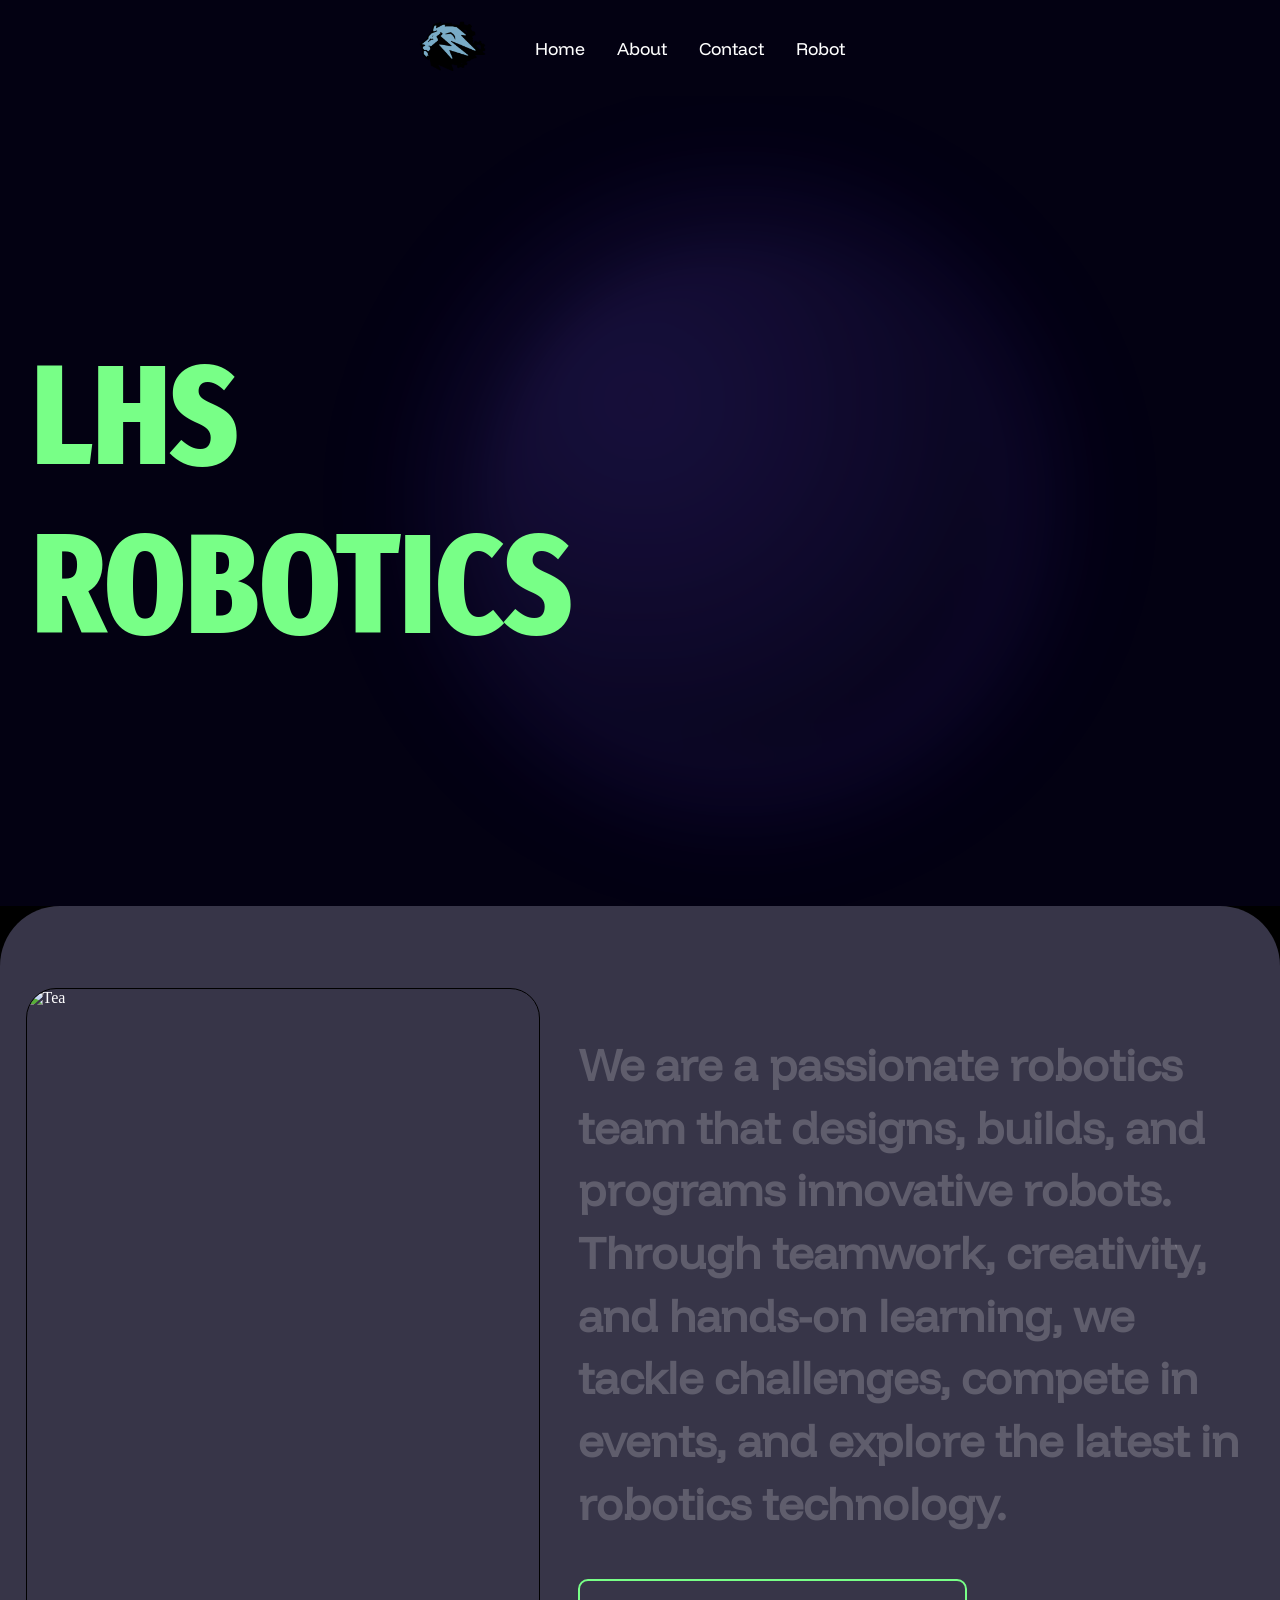
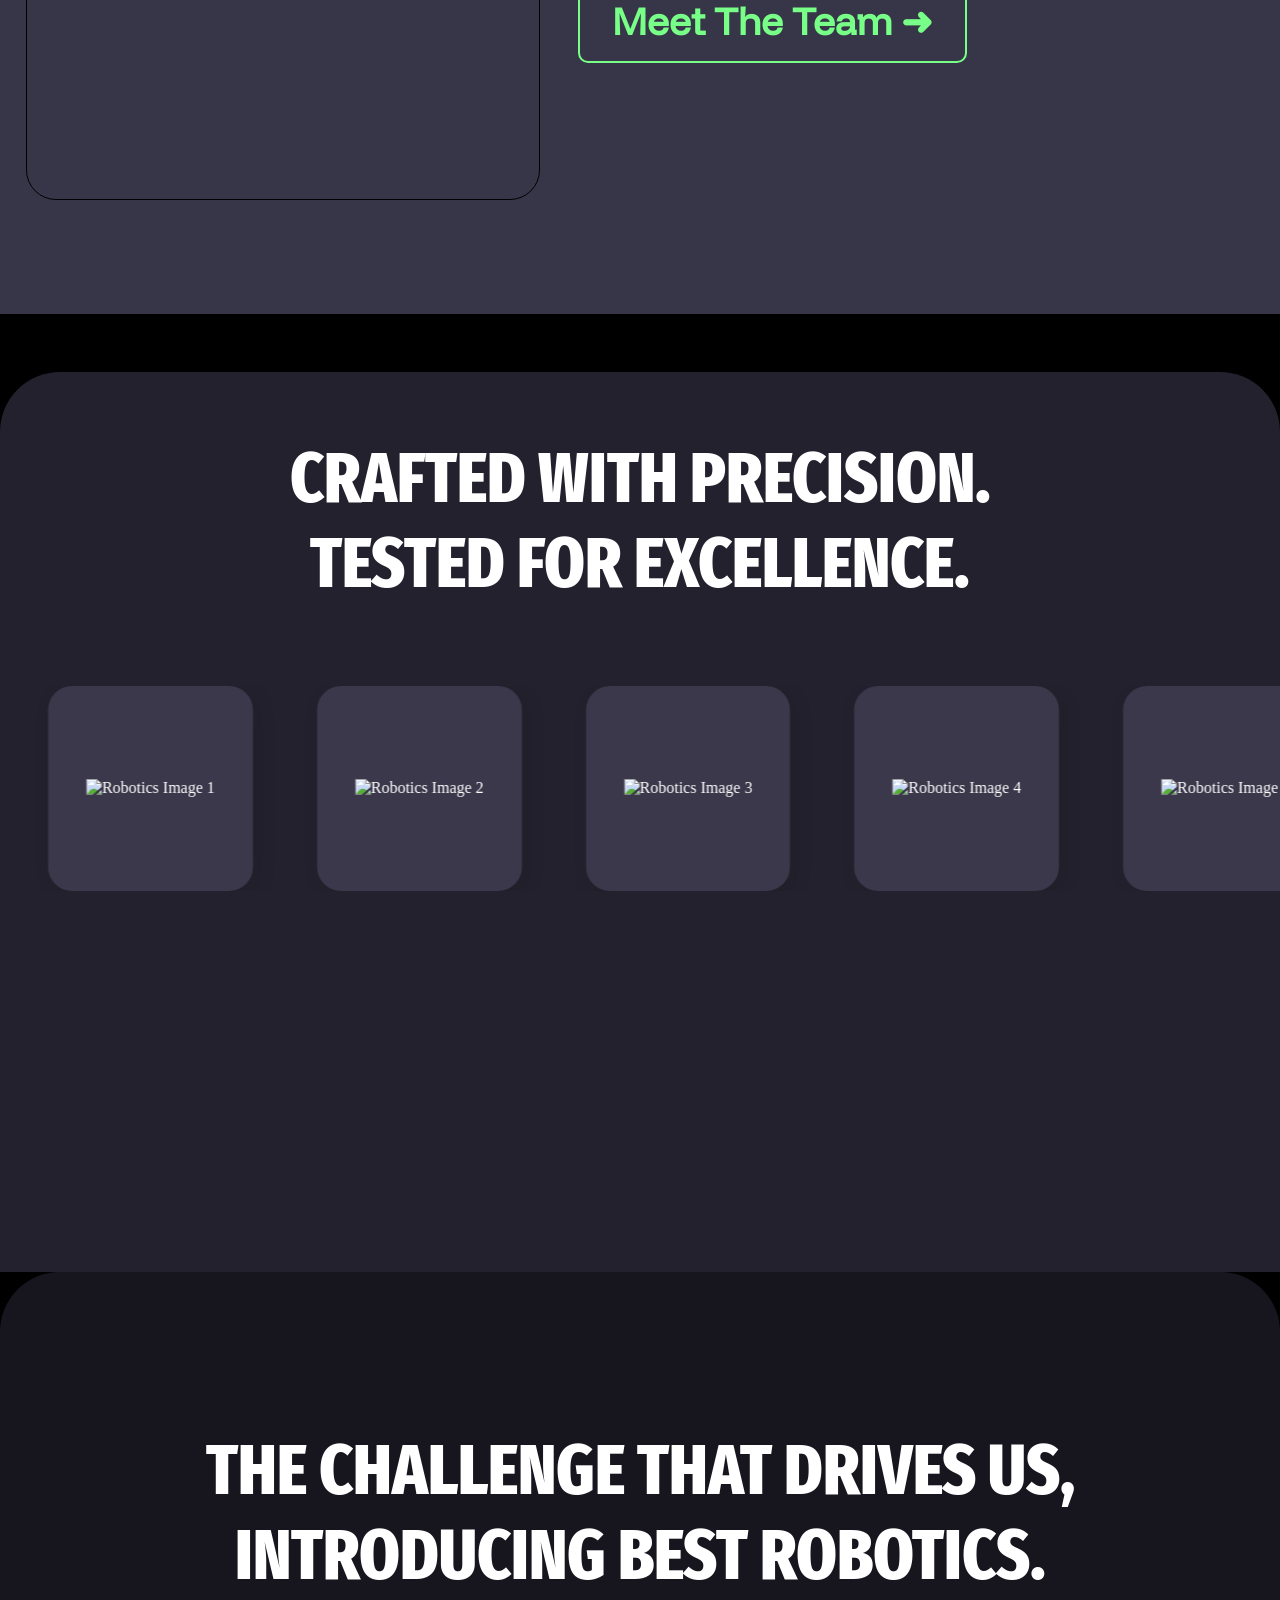
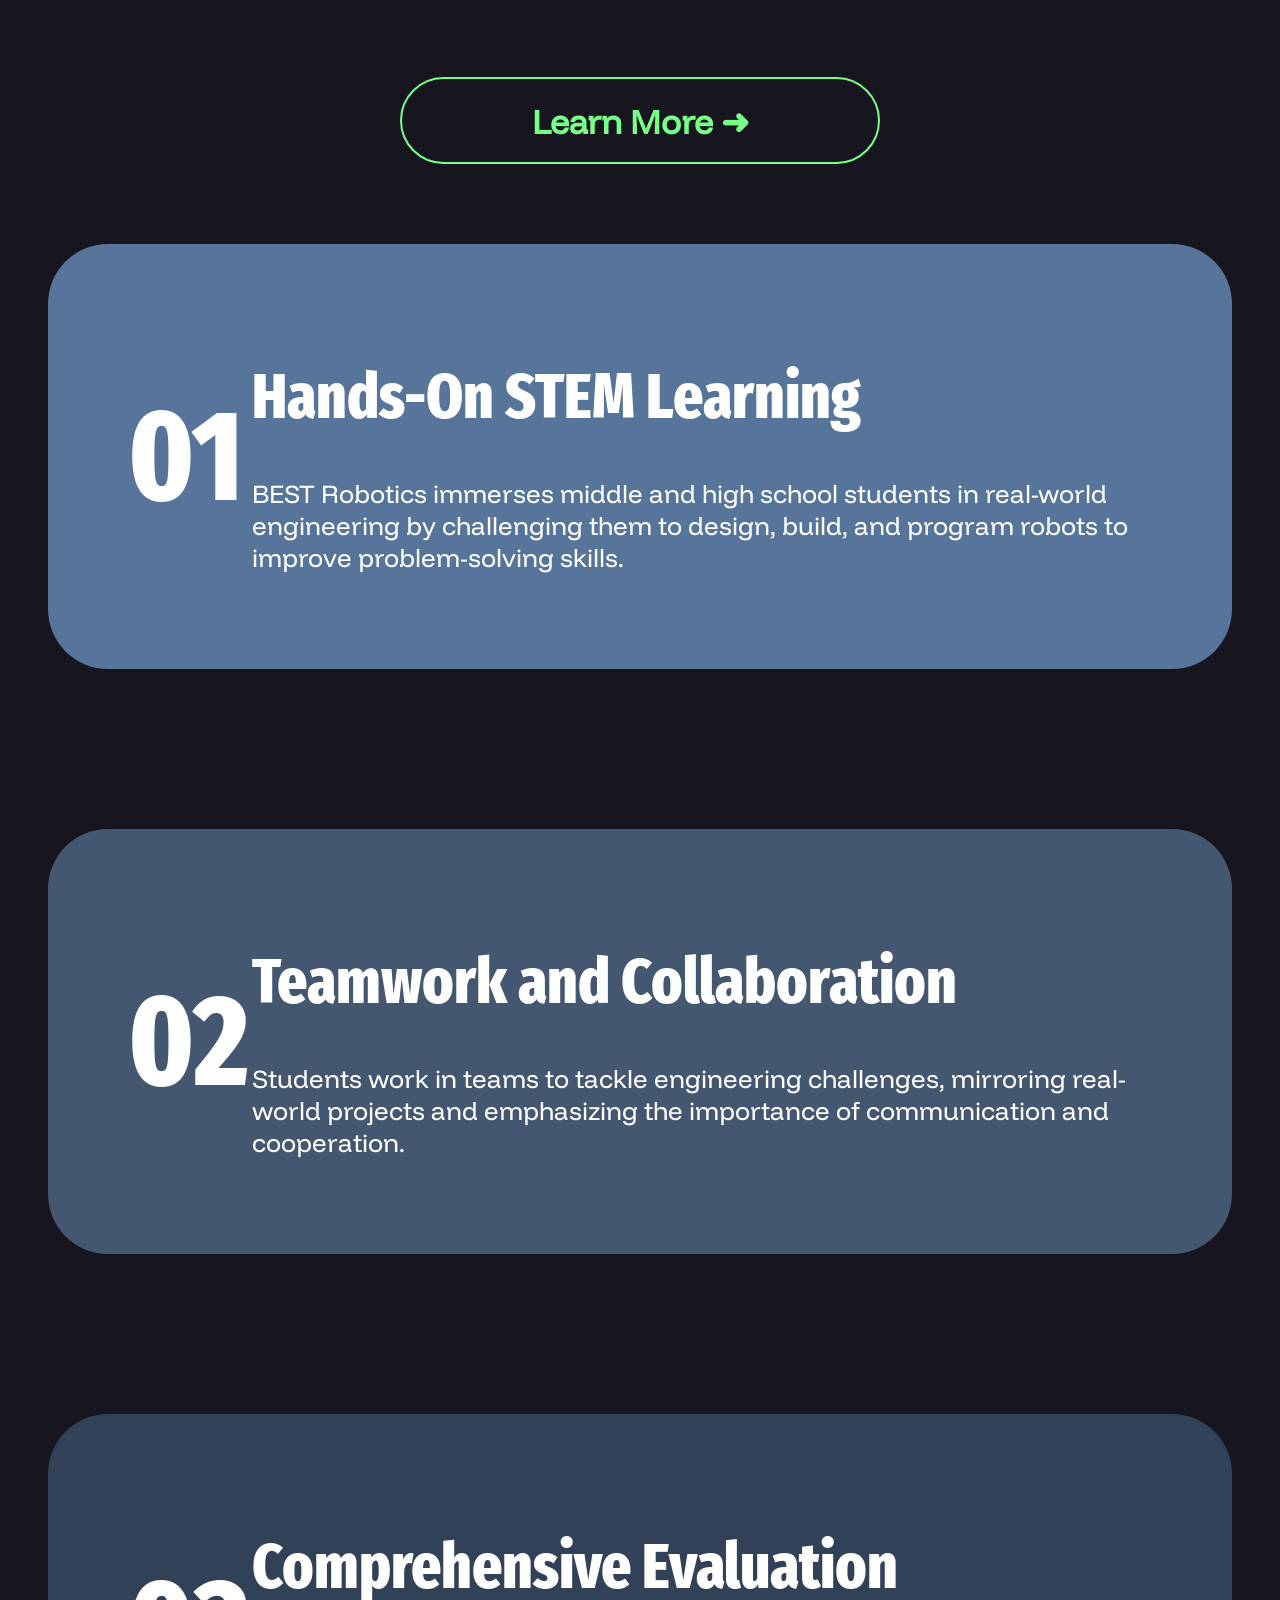
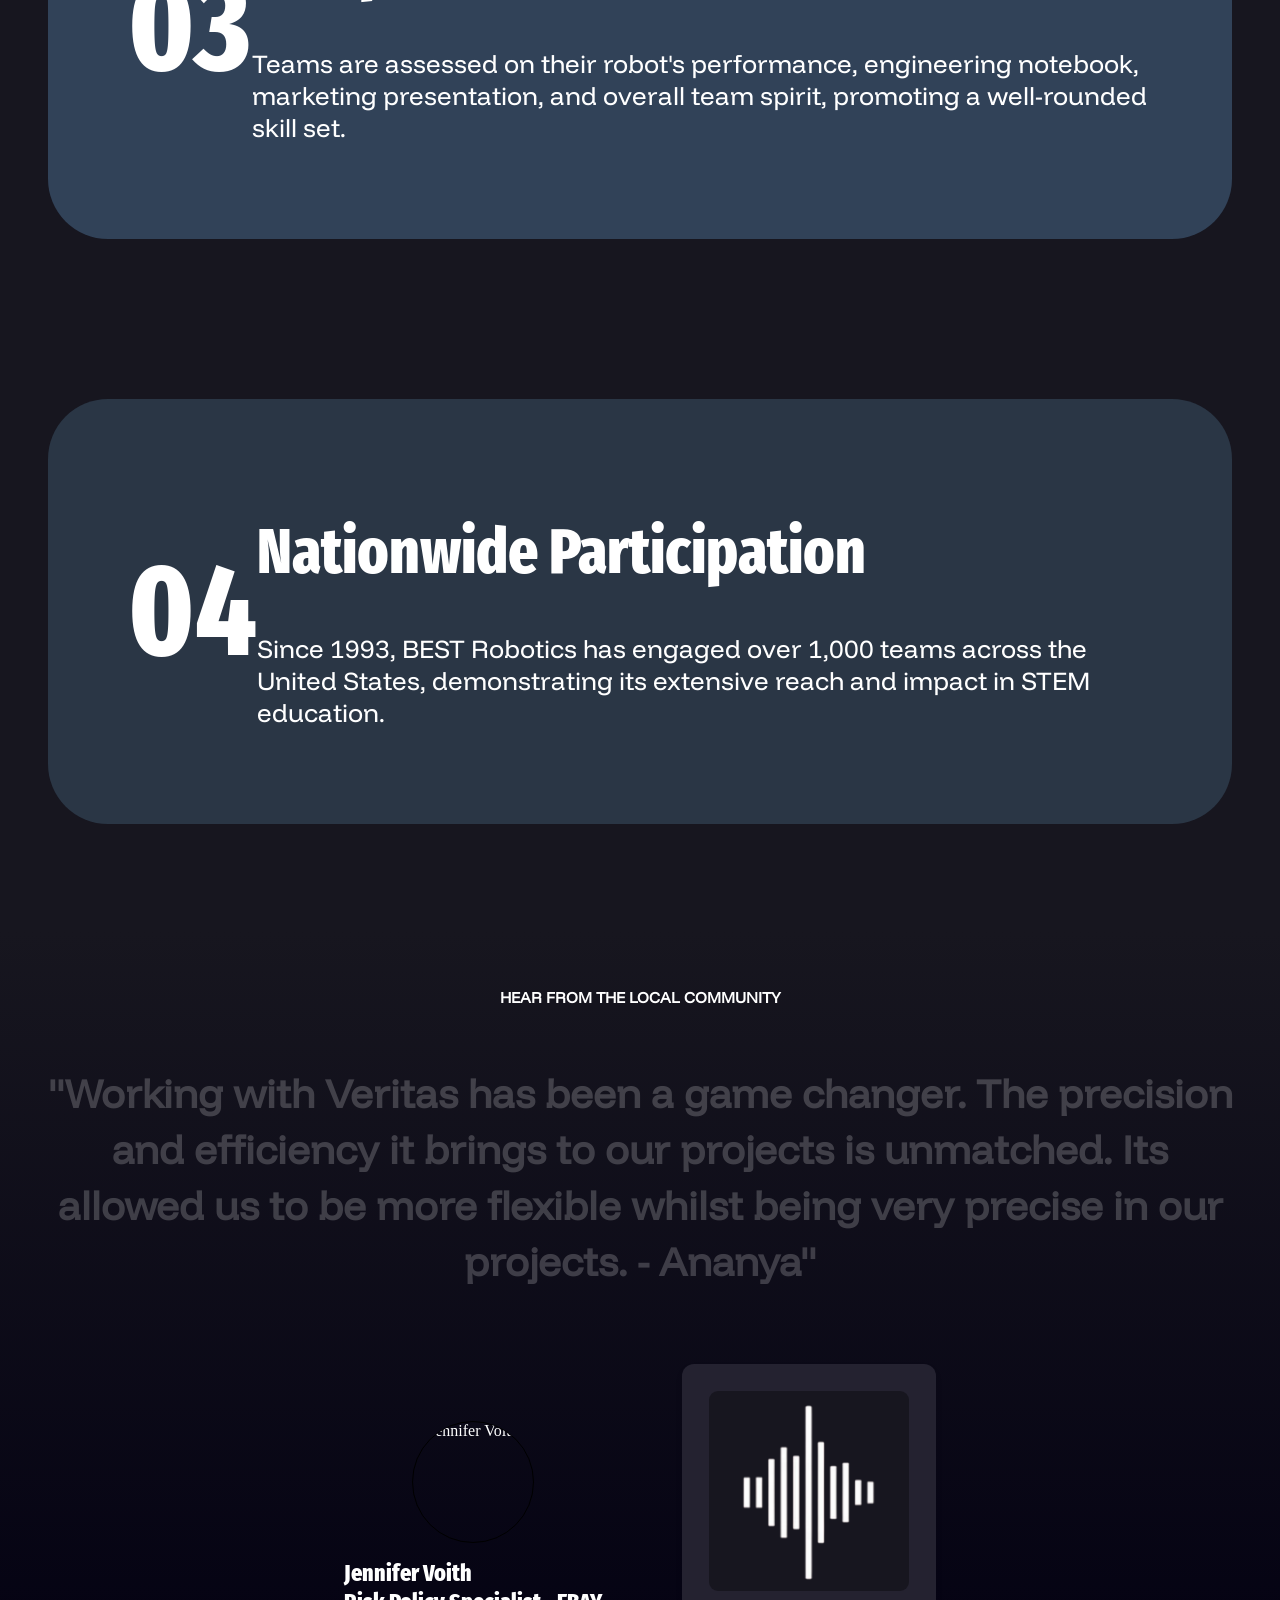
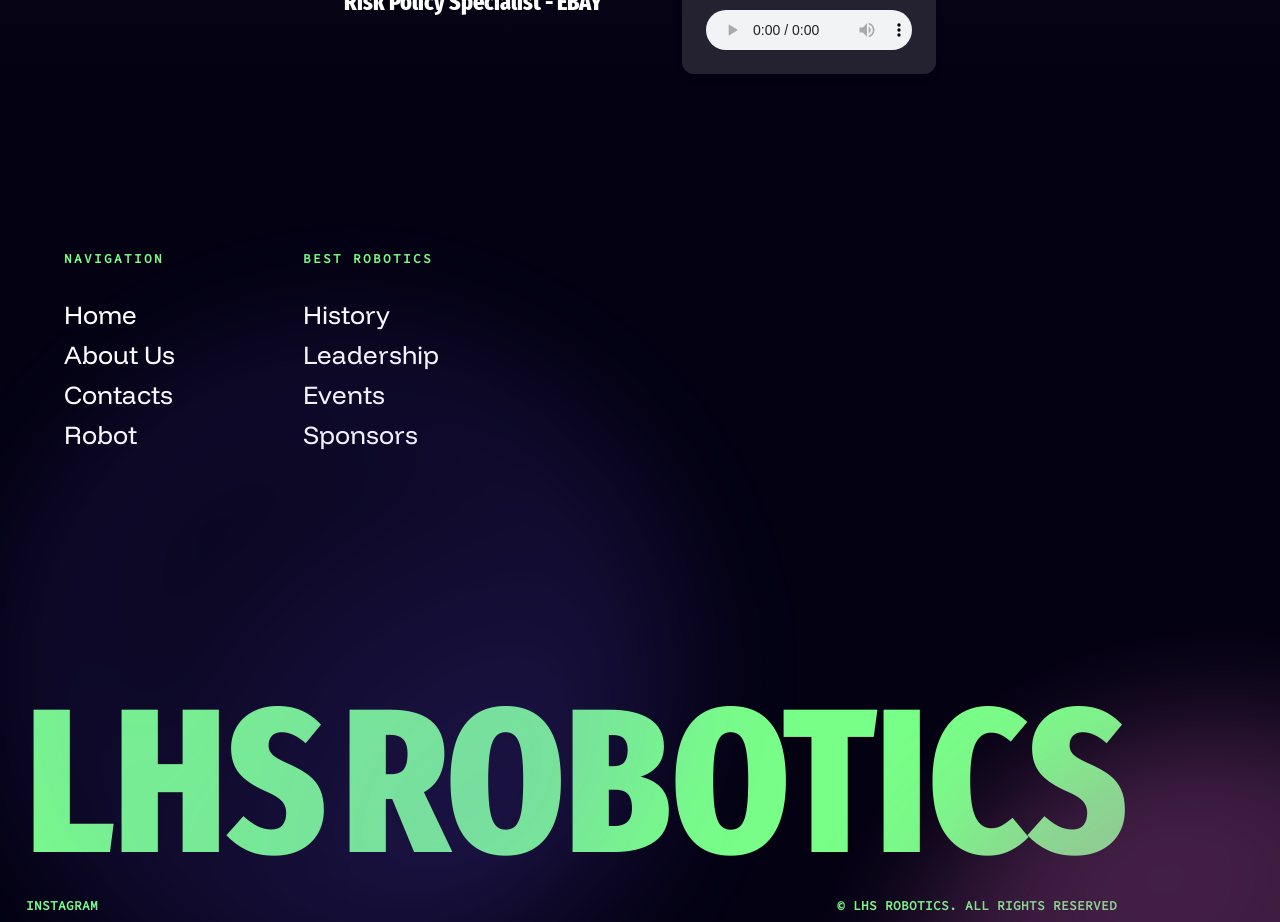
==== index.html @ 78402178 "Letting website be visible through URL." ====
<!DOCTYPE html>
<html lang="en">

<head>
  <meta charset="UTF-8" />
  <meta name="viewport" content="width=device-width, initial-scale=1.0" />
  <title>Home</title>
  <!-- font-family: "Spartan", sans-serif; -->
  <!-- <link href="https://fonts.googleapis.com/icon?family=Material+Icons"rel="stylesheet"> -->
  <link rel="stylesheet" href="pages/style.css" />
  <link rel="icon" type="image/png" href="assets/lionrobot.png" />
  <script type="module" src="js/include.js"></script>
  <script type="module" src="https://cdn.jsdelivr.net/npm/ldrs/dist/auto/grid.js"></script>
</head>

<body id="top">
  <audio id="click-sound" src="assets/click_effect.mp3" preload="auto"></audio>
  <div id="loading-overlay">
    <l-grid size="60" speed="1.5" color="white"></l-grid>
    <p>Loading...</p>
  </div>
  <div id="NavBarSection" data-include="pages/template.html#TemplateNavBar"></div>
  <main>
    <div>
      <section>
        <div class="hero_sec">
          <div class="hero-content">
            <h1>LHS <br> ROBOTICS</h1>
          </div>
          <script src="https://unpkg.com/@lottiefiles/dotlottie-wc@0.6.2/dist/dotlottie-wc.js" type="module"></script>
          <dotlottie-wc src="https://lottie.host/0b131131-d9f8-4988-b835-4fd0a2e14051/Q4cX1MRMUa.lottie"
            class="responsive-lottie" speed="1" autoplay loop>
          </dotlottie-wc>
        </div>
      </section>
      <section style="position: sticky; top: 0">
        <div class="Sec1">
          <div class="subsec1">
            <div class="subsec1_img">
              <!-- invisible hover zones INSIDE -->
              <div class="top-left"></div>
              <div class="top-right"></div>
              <div class="bottom-left"></div>
              <div class="bottom-right"></div>

              <img src="assets/team.png" alt="Tea" class="hero-tea-image">
            </div>

            <div class="subsec1_txt scroll-reveal">
              <p>
                <span>We are a passionate robotics team that designs, builds, and
                  programs innovative robots. Through teamwork, creativity,
                  and hands-on learning, we tackle challenges, compete in
                  events, and explore the latest in robotics technology.</span>
              </p>

              <button>
                <a href="pages/about.html" class="meetTeam" style="color: #78ff87; border: #78ff87">Meet The Team ➜</a>
              </button>
            </div>
          </div>
        </div>
      </section>
      <section style="position: sticky; top: 0">
        <div class="Sec2 autoshow2">
          <div class="subsec2">
            <div class="subsec2_title">
              <h1 class="subsec2_title_h1">
                Crafted with precision.<br />Tested for excellence.
              </h1>
            </div>
            <div class="carousel">
              <div class="group">
                <div class="card">
                  <img src="assets/img001.jpg" alt="Robotics Image 1">
                  <div class="card-text">Robotics Project 1</div>
                </div>
                <div class="card">
                  <img src="assets/img002.jpg" alt="Robotics Image 2">
                  <div class="card-text">Robotics Project 2</div>
                </div>
                <div class="card">
                  <img src="assets/img003.jpg" alt="Robotics Image 3">
                  <div class="card-text">Robotics Project 3</div>
                </div>
                <div class="card">
                  <img src="assets/img004.jpg" alt="Robotics Image 4">
                  <div class="card-text">Robotics Project 4</div>
                </div>
                <div class="card">
                  <img src="assets/img005.jpg" alt="Robotics Image 5">
                  <div class="card-text">Robotics Project 5</div>
                </div>
              </div>
              <div class="group" aria-hidden="true">
                <div class="card">
                  <img src="assets/img006.jpg" alt="Robotics Image 6">
                  <div class="card-text">Robotics Project 6</div>
                </div>
                <div class="card">
                  <img src="assets/img007.jpg" alt="Robotics Image 7">
                  <div class="card-text">Robotics Project 7</div>
                </div>
                <div class="card">
                  <img src="assets/img008.jpg" alt="Robotics Image 8">
                  <div class="card-text">Robotics Project 8</div>
                </div>
                <div class="card">
                  <img src="assets/img009.jpg" alt="Robotics Image 9">
                  <div class="card-text">Robotics Project 9</div>
                </div>
                <div class="card">
                  <img src="assets/img010.jpg" alt="Robotics Image 10">
                  <div class="card-text">Robotics Project 10</div>
                </div>
              </div>
            </div>
          </div>
        </div>
      </section>

      <div class="Sec3" style="position: sticky; top: 0">
        <div class="subsec3">
          <div class="subsec3_heading">
            <h1>
              The Challenge That Drives Us, <br />
              Introducing BEST Robotics.
            </h1>
            <button class="subsec3_btn" sryle="color: #78ff87"
              onclick='window.open("https://www.bestrobotics.org", "_blank")'>
              <p>Learn More ➜</p>
            </button>
          </div>
          <!-- <p style="padding-bottom: 1rem"></p> -->
          <div class="subsec3_card-holder">
            <div class="subsec3_card">
              <div class="subsec3_cardnum">
                <h1>01</h1>
              </div>
              <div class="subsec3_cardtxt">
                <div>
                  <h1>Hands-On STEM Learning</h1>
                </div>
                <p>
                  BEST Robotics immerses middle and high school students in
                  real-world engineering by challenging them to design, build,
                  and program robots to improve problem-solving skills.
                </p>
              </div>
            </div>
            <div class="subsec3_card">
              <div class="subsec3_cardnum">
                <h1>02</h1>
              </div>
              <div class="subsec3_cardtxt">
                <div>
                  <h1>Teamwork and Collaboration</h1>
                </div>
                <p>
                  Students work in teams to tackle engineering challenges,
                  mirroring real-world projects and emphasizing the importance
                  of communication and cooperation.
                </p>
              </div>
            </div>
            <div class="subsec3_card">
              <div class="subsec3_cardnum">
                <h1>03</h1>
              </div>
              <div class="subsec3_cardtxt">
                <div>
                  <h1>Comprehensive Evaluation</h1>
                </div>
                <p>
                  Teams are assessed on their robot's performance, engineering
                  notebook, marketing presentation, and overall team spirit,
                  promoting a well-rounded skill set.
                </p>
              </div>
            </div>
            <div class="subsec3_card">
              <div class="subsec3_cardnum">
                <h1>04</h1>
              </div>
              <div class="subsec3_cardtxt">
                <div>
                  <h1>Nationwide Participation</h1>
                </div>
                <p>
                  Since 1993, BEST Robotics has engaged over 1,000 teams
                  across the United States, demonstrating its extensive reach
                  and impact in STEM education.
                </p>
              </div>
            </div>
          </div>
        </div>
      </div>
      <!-- <section class="Sec4">h</section> -->
    </div>
    <div class="Sec4">
      <div class="testimonial">
        <div class="testimonial_txt">
          <p style="color: white">HEAR FROM THE LOCAL COMMUNITY</p>
          <div class="scroll-reveal2">
            <h1>
              <span>
                "Working with Veritas has been a game changer.
                The precision and efficiency it brings to our projects is unmatched.
                Its allowed us to be more flexible whilst being very precise in our projects. - Ananya"
              </span>
            </h1>
          </div>
        </div>
        <div class="test">
          <div class="testimonial_id">
            <img src="assets/jennifervoith.jpeg" alt="Jennifer Voith" class="testimonial-image" />
            <h1>Jennifer Voith<br />Risk Policy Specialist - EBAY</h1>
          </div>
          <div class="testimonial_audio_container">

            <img src="assets/Soundwave.png" alt="Click to play/pause audio" id="audioToggleImage"
              class="audio-image-toggle" />
            <audio controls class="testimonial-audio">
              <source src="assets/testimonial.mp3" type="audio/mpeg">
              Your browser does not support the audio element.
            </audio>
          </div>
        </div>
      </div>
    </div>
  </main>
  <div id="FooterSection" data-include="pages/template.html#TemplateFooter"></div>

  <script>
    const clickSound = document.getElementById("click-sound");

    document.querySelectorAll("a").forEach((link) => {
      link.addEventListener("click", function (event) {
        if (
          event.button === 0 &&
          !event.metaKey &&
          !event.ctrlKey &&
          !event.shiftKey &&
          !event.altKey
        ) {
          event.preventDefault();
          clickSound.currentTime = 0;
          clickSound.play().catch(() => { });

          setTimeout(() => {
            if (link.hash && link.pathname === window.location.pathname) {
              const target = document.getElementById(link.hash.slice(1));
              if (target) {
                target.scrollIntoView({ behavior: "smooth" });
                return;
              }
            }
            window.location.href = link.href;
          }, 120);
        }
      });
    });
    document.querySelectorAll("button").forEach((btn) => {
      btn.addEventListener("click", function (event) {
        clickSound.currentTime = 0;
        clickSound.play().catch(() => { });
      });
    });
    document.addEventListener('DOMContentLoaded', function () {
      const audio = document.getElementById('testimonial_audio')
      const toggleImage = document.getElementById('audioToggleImage')
      const playPauseOverlay = document.querySelector('.play-pause-over')
    })
  </script>
</body>

</html>
---- pages/style.css ----
body {
  color: black;
  margin: 0;
  padding: 0;
  display: flex;
  flex-direction: column;
  overflow-x: hidden;
  background-color: #000000;
}


@font-face {
  font-family: 'HeadingFont';
  src: url('../assets/FiraSansExtraCondensed-ExtraBold.ttf') format('truetype');

}

@font-face {
  font-family: 'ParagraphFont';
  src: url('../assets/FunnelRegular.ttf') format('truetype');


}
@font-face {
  font-family: 'SourceCode';
  src: url('../assets/SourceCodePro-Regular.ttf') format('truetype');

}


body:not(.loaded) main,
body:not(.loaded) #NavBarSection,
body:not(.loaded) #FooterSection {
  visibility: hidden;
}

body.loaded #loading-overlay {
  display: none;
}

#NavBarSection a[aria-current="page"] {
  font-weight: 700;
}

#loading-overlay {
  position: fixed;
  top: 0;
  left: 0;
  width: 100vw;
  height: 100vh;
  background-color: #15141b;
  display: flex;
  flex-direction: column;
  justify-content: center;
  align-items: center;
  z-index: 9999;
}

#loading-overlay p {
  color: white;
  font-family: "Raleway", sans-serif;
  font-size: .5rem;
  margin: 1rem 0 0 0;
}

html {
  scroll-behavior: smooth;
}

#NavBarSection nav ul li a[aria-current="page"]::after {
  content: "";
  position: absolute;
  bottom: -8px;
  left: 0;
  width: 100%;
  height: 2px;
  background-color: white;
  background-size: 300% 100%;
  border-radius: 2px;
  animation: gradientSlide 6s linear    infinite;
}

@keyframes gradientMove {
  0% {
    background-position: 0% 50%;
  }

  50% {
    background-position: 100% 50%;
  }

  100% {
    background-position: 0% 50%;
  }
}

@keyframes gradientSlide {
  0% {
    background-position: -300% 0;
  }

  100% {
    background-position: 300% 0;
  }
}


#NavBarSection .hamburger ul li a[aria-current="page"]::after {
  content: "";
  position: absolute;
  bottom: -4px;
  left: 0;
  width: 100%;
  height: 3px;
  background: linear-gradient(
    90deg,
    #ff6b6b,
    #4ecdc4,
    #45b7d1,
    #96ceb4,
    #ffd93d,
    #ff6b6b
  );
  background-size: 300% 100%;
  border-radius: 2px;
  animation: gradientSlide 3s ease-in-out infinite;
}

/* Imported the Playfair font and the raleway font*/


/* sets the font  below for every "h" font size  */
h1, h2, h3, h4, h5, h6 {
  font-family: 'HeadingFont', serif;

}

p, li, a{
  font-family: 'ParagraphFont', sans-serif;

}



/* ---------------header/navbar----------------- */
header::before {
  content: '';
  position: absolute;
  width: 400px;
  height: 400px;
  border-radius: 50%;
  top: -100px;
  right: -100px;
  z-index: 0;
  filter: blur(40px);
  opacity: 0.7;
  pointer-events: none;
  animation: float 8s ease-in-out infinite 1s;
}
header {
  display: flex;
  justify-content: center;
  align-items: center;
  position: relative;
  overflow: hidden;
  padding-top: 3rem;
  padding-bottom: 3rem;
  background-color: #030112;
  color: white;
  width: 100%;
  box-sizing: border-box;
  height: 70px;
  position: relative;
  gap: 2rem;

  /* z-index: 100;
  background: rgba(255, 255, 255, 0.15);
  backdrop-filter: blur(2px) saturate(180%);
  box-shadow: 0 8px 32px rgba(31, 38, 135, 0.2), inset 0 4px 20px rgba(255, 255, 255, 0.3); */

}

main {
  flex: 1;
  overflow: visible;
  
}

header .logo img {
  max-height: 50px;
  width: auto;
}


nav ul {
  list-style-type: none;
  margin: 0;
  padding: 0;
  display: flex;
}

nav ul li {
  padding: 0 1rem;
  transition: transform 0.3s ease-in-out;

}

nav ul li a {
  color: white;
  text-decoration: none;
  font-size: 1.1rem;
  position: relative;
  cursor: pointer;

}

nav ul li:hover {
  transform: scale(1.1);
  font-weight: 500;

}

nav a::before {
  content: "";
  width: 100%;
  height: 2px;
  position: absolute;
  left: 0;
  bottom: -8px;
  background: #fff;
  transition: 0.5s transform ease;
  transform: scale3d(0, 1, 1);
  transform-origin: 0 50%;
}

nav a:hover::before {
  transform: scale3d(1, 1, 1);
}

nav a::before {
  transform-origin: 50% 50%;
  background: white;
  border-radius: 500px;
}

nav ul li a:hover {
  /* Default text style */
  color: white;
  transition: all 0.3s ease-in-out;
  cursor: pointer;
}

@media (max-width:768px) {
  nav {
    display: none;
  }
  header {
    border-bottom: 2px solid white;
  }
}

/* -----------------------Hero Section--------------------  */
.hero_sec {
  background-color: #030112;
  color: rgb(0, 0, 0);
  display: flex;
  align-items: center;
  justify-content: center;
  position: relative;
  min-height: 90vh;
  padding: 2rem;
  overflow: hidden;
  min-height: 90vh;
  display: flex;
  justify-content: flex-start;
  align-items: center;
  position: relative;
  overflow: hidden;
  padding: 5rem 2rem;
  box-sizing: border-box;

}

.hero_sec_about {
  background-color: #030112;
  color: rgb(0, 0, 0);
  height: 100vh;
  display: flex;
  justify-content: center;
  align-items: center;
  position: relative;
  overflow: hidden;
  padding: 0 2rem 14rem 2rem;
  z-index: 1;
}

.hero_sec_about::before {
  content: '';
  position: absolute;
  width: 600px;
  height: 600px;
  background: radial-gradient(
    circle at 70% 30%,
    rgba(198, 92, 174, 0.25) 0%,
    rgba(198, 92, 174, 0.2) 30%,
    rgba(198, 92, 174, 0.15) 50%,
    rgba(198, 92, 174, 0.1) 70%,
    transparent 90%
  );
  border-radius: 50%;
  top: 50%;
  left: 50%;
  transform: translate(-30%, -50%);
  z-index: 0;
  filter: blur(50px);
  opacity: 0.8;
  pointer-events: none;
  animation: float 8s ease-in-out infinite;
  box-shadow: 
    0 0 100px 80px rgba(198, 92, 174, 0.1),
    0 0 150px 120px rgba(198, 92, 174, 0.05);
}

.hero_sec::before {
  content: '';
  position: absolute;
  width: 500px;
  height: 500px;
  background: radial-gradient(
    circle at 30% 30%,
    rgba(120, 88, 255, 0.25) 0%,
    rgba(120, 88, 255, 0.2) 30%,
    rgba(120, 88, 255, 0.15) 50%,
    rgba(120, 88, 255, 0.1) 70%,
    transparent 100%
  );
  border-radius: 50%;
  top: 50%;
  left: 50%;
  transform: translate(-30%, -50%);
  z-index: 1;
  filter: blur(20px);
  opacity: 0.7;
  animation: float 8s ease-in-out infinite;
  pointer-events: none;
  box-shadow: 
    0 0 80px 60px rgba(120, 88, 255, 0.1),
    0 0 140px 100px rgba(120, 88, 255, 0.05);
}

.hero_sec_about::before {
  content: '';
  position: absolute;
  width: 1000px;
  height: 1000px;
  background: radial-gradient(
    circle at 30% 30%,
    rgba(120, 88, 255, 0.25) 0%,
    rgba(120, 88, 255, 0.2) 30%,
    rgba(120, 88, 255, 0.15) 50%,
    rgba(120, 88, 255, 0.1) 70%,
    transparent 100%
  );
  border-radius: 50%;
  top: 50%;
  left: 20%;
  transform: translate(-30%, -50%);
  z-index: 1;
  filter: blur(20px);
  opacity: 0.7;
  animation: float 8s ease-in-out infinite;
  pointer-events: none;
  box-shadow: 
    0 0 80px 60px rgba(120, 88, 255, 0.1),
    0 0 140px 100px rgba(120, 88, 255, 0.05);
}

.hero_sec_contact::before {
  content: '';
  position: absolute;
  width: 700px;
  height: 700px;
  background: radial-gradient(
    circle at 30% 30%,
    rgba(120, 88, 255, 0.25) 0%,
    rgba(120, 88, 255, 0.2) 30%,
    rgba(120, 88, 255, 0.15) 50%,
    rgba(120, 88, 255, 0.1) 70%,
    transparent 100%
  );
  border-radius: 50%;
  top: 50%;
  left: 50%;
  transform: translate(-30%, -50%);
  z-index: 1;
  filter: blur(20px);
  opacity: 0.7;
  animation: float 8s ease-in-out infinite;
  pointer-events: none;
  box-shadow: 
    0 0 80px 60px rgba(120, 88, 255, 0.1),
    0 0 140px 100px rgba(120, 88, 255, 0.05);
}

@keyframes float {
  0%, 100% {
    transform: translate(-30%, -50%) scale(1) rotate(0deg);
  }
  25% {
    transform: translate(-30%, -50%) scale(1.05) rotate(2deg);
  }
  50% {
    transform: translate(-30%, -50%) scale(0.95) rotate(-2deg);
  }
  75% {
    transform: translate(-30%, -50%) scale(1.03) rotate(1deg);
  }
}

.hero-content {
  display: flex;
  align-items: center;
  gap: 3rem;
  position: relative;
  z-index: 2;
  text-align: left;
}

.hero-tea-image {
  width: 150px;
  height: auto;
  object-fit: contain;
  animation: float 4s ease-in-out infinite;
}

@keyframes float {
  0% { transform: translateY(0); }
  50% { transform: translateY(-10px); }
  100% { transform: translateY(0); }
}

.hero_sec h1 {
  font-size: clamp(1rem, 11vw, 70rem);
  margin: 0;
  padding: 0;
  z-index: 3; /* keep text above lottie and gradient */
  position: relative;
  text-align: left;
  color: #78ff87;
  width: auto;
  max-width: 100%;
  box-sizing: border-box;
}

.responsive-lottie {
  width: clamp(50rem, 40vw, 60rem);
  height: clamp(60rem, 46vw, 70rem);
  position: absolute; /* pulls it out of normal flow */
  top: 0; /* sit just below header */
  right: 2rem;
  z-index: 1; /* below header/nav but above background */
  pointer-events: none; /* ensures navbar stays clickable */
}

@media (max-width: 768px) {
  .hero_sec {
    flex-direction: column;
    text-align: center;
    padding: 1rem;
  }
  
  .hero-content {
    flex-direction: column;
    gap: 1.5rem;
  }
  
  .hero-tea-image {
    width: 100px;
    margin-bottom: 1rem;
  }

  .hero_sec h1 {
    font-size: clamp(2rem, 12vw, 6rem);
    text-shadow: -0.5px -0.5px 0 #645d7f,
                 0.5px -0.5px 0 #645d7f,
                 -0.5px 0.5px 0 #645d7f,
                 0.5px 0.5px 0 #645d7f;
    z-index: 2;
  }

  .responsive-lottie {
    position: static; /* stacks naturally under text on mobile */
    width: clamp(8rem, 60vw, 25rem);
    margin-top: 1rem;
  }
}

/* -------------------- Edits Applied To All Sectionns/Divs HOMEPAGE ONLY--------- */
.Sec1,
.Sec2,
.Sec3,
.Sec4 {
  color: white;
  border-top-left-radius: 60px;
  border-top-right-radius: 60px;
  
}

@media (max-width: 768px) {

  .Sec1,
  .Sec2,
  .Sec3 {
    border-top-left-radius: 20px;
    border-top-right-radius: 20px;
  }
}

/* ----------------------Section 1/ Sub-Section 1 -------------------- */

.Sec1 {
  background-color: #373548;
  height: clamp(45rem, 100vw, 61rem);
  display: flex;
  align-items: center;
  padding-bottom: 2rem;
}

.subsec1 {
  display: flex;
  flex-wrap: wrap;
  margin-top: 0vh;
  padding-left: 2vw;
  padding-right: 2vw;
  width: 100%;
  gap: 3vw;
}

.subsec1_img {
  position: relative;
  width: 40vw;
  height: 90vh;
  border: 1px solid black;
  border-radius: 30px;
  overflow: hidden;
  aspect-ratio: 16/9;
  perspective: 1000px;
  transition: transform 0.3s ease;
}
/* Image just fills the container */
.subsec1_img img {
  
  width: 100%;
  height: 100%;
  object-fit: cover;
}

@media (max-width: 768px) {
  .subsec1_img {
    width: auto;
    height: auto;
    aspect-ratio: auto;
  }
}
/* Hover zones */
.subsec1_img div {
  position: absolute;
  width: 50%;
  height: 50%;
  z-index: 2;
}

.subsec1_img .top-left { top: 0; left: 0; }
.subsec1_img .top-right { top: 0; right: 0; }
.subsec1_img .bottom-left { bottom: 0; left: 0; }
.subsec1_img .bottom-right { bottom: 0; right: 0; }

/* Hover effects removed as per user request */
/* @media (max-width: 768px) {
  .subsec1_img {
    width: auto;
    height: auto;
    aspect-ratio: auto;
  }
} */
.subsec1_txt {
  flex: 1 1 10%;
  text-align: left;
  font-size: clamp(0.8rem, 3.5vw, 3.5rem);
  font-weight: 600;
  line-height: 1.4;
  min-width: 250px;
  color: #78ff87;
}

.scroll-reveal span {
  color: hsl(0 0% 100%/0.2);
  background-clip: text;
  background-repeat: no-repeat;
  background-size: 0% 100%;
  background-image: linear-gradient(90deg, #fff, #fff);
  animation: scroll-reveal linear both;
  animation-timeline: view(y);
}

.scroll-reveal p span {
  animation-range-start: cover 25vh;
  animation-range-end: cover 70vh;
}

@keyframes scroll-reveal {
  to {
    background-size: 100% 100%;
  }
}

@media (max-width:768px) {
  .scroll-reveal p span {
    animation-range-start: cover 0vh;
    animation-range-end: cover 27vh;
  }
}

.meetTeam {
  font-family: 'ParagraphFont', monospace;
  font-weight: 900;
  text-decoration: none;
  color: white;
  padding: 0.5rem 1rem;
  font-size: clamp(0.8rem, 3vw, 10rem);
  display: inline-block;
  border: 2px solid #78ff87; /* Updated border color */

}

button {
  padding: 0.5rem 1rem;
  font-size: clamp(0.8rem, 2vw, 1.2rem);
  text-decoration: none;
  color: #2e2646;
  background: transparent;
  cursor: pointer;
  transition: ease-out 0.5s;
  border: 0.15rem solid #78ff87;
  border-radius: 10px;
  box-shadow: inset 0 0 0 0 #2e2646;
  height: auto;
  min-height: 3rem;
}

button:hover {
  color: white;
  transform: scale(1.05);
  box-shadow: inset 0 -100px 0 0 #211b32;
}

button:active {
  transform: scale(0.95);
}

@media (max-width: 768px) {
  .subsec1_txt {
    text-align: center;
    padding-top: 0.5;
  }
}

/* -----------------------Section 2 / Sub-Section 2 --------------------  */

.Sec2 {
  background-color: #22212d;
  height: 100vh; /* Ensures full viewport height */
  padding: 0; /* Removes extra padding */
  margin: 0; /* Ensures no overlap due to margins */
  box-sizing: border-box;
}


@media (max-width: 768px) {
  .Sec2 {
    height: 57vh;
  }
}

.subsec2_title_h1 {
  padding-top: 4rem;
  font-size: clamp(0.4rem, 5.5vw, 20rem);
  font-weight: 600;
  text-align: center;
  text-transform: uppercase;
  margin-bottom: 5rem;
  paint-order: stroke fill;
}

.subsec2_title_span {
  font-size: clamp(0.2rem, 5.5vw, 3.25rem);
}

.carousel .group {
  display: flex;
  justify-content: space-evenly;
  gap: 4rem;
  padding: 0 3rem 0 3rem;


}

.card {
  flex: 1 1 300px;
  max-width: 25vw;
  min-width: 150px;
  height: auto;


}

/* ----------------------- Team Collaboration Section --------------------- */
.team-collab-section {
  padding: 5rem 0;
  background: #17161f;
  color: #fff;
}

.team-collab-container {
  max-width: 1200px;
  margin: 0 auto;
  display: flex;
  align-items: center;
  gap: 4rem;
  padding: 0 2rem;
}

.team-video {
  flex: 1;
  border-radius: 12px;
  overflow: hidden;
  box-shadow: 0 10px 30px rgba(0, 0, 0, 0.3);
  transition: transform 0.3s ease;
}

.team-video video {
  width: 100%;
  height: 90vh;
  display: block;
  border-radius: 12px;
}

.team-description {
  flex: 1;
  padding: 1rem 0;
}

.team-description h2 {
  font-size: 2.5rem;
  color: white;
  margin-bottom: 1.5rem;
  font-weight: 600;
}

.team-description p {
  font-size: 1.1rem;
  line-height: 1.8;
  margin-bottom: 1.5rem;
  color: #e0e0e0;
}

@media (max-width: 1024px) {
  .team-collab-container {
    flex-direction: column;
    gap: 2rem;
  }
  
  .team-video, 
  .team-description {
    width: 100%;
    max-width: 600px;
    margin: 0 auto;
  }
  
  .team-description {
    text-align: center;
  }
}

@media (max-width: 768px) {
  .team-collab-section {
    padding: 3rem 1rem;
  }
  
  .team-description h2 {
    font-size: 2rem;
  }
  
  .team-description p {
    font-size: 1rem;
  }
}

@media (max-width: 768px) {
  .card {
    aspect-ratio: 10.5/16;
  }
}

/* @media (max-width: 768px) {
  .carousel .group {
    display: block;
  }
  .card {
    width: 90%;
    max-width: 400px;
    margin: 0 auto 1rem;
  }
} */


.carousel {
  margin: 0 auto;
  padding: 0;
  width: 100%;
  overflow: hidden;
  display: flex;
}

.carousel>* {
  flex: 0 0 100%;
}

.group {
  will-change: transform;
  animation: scrolling 30s linear infinite;
}


.card {
  position: relative;
  aspect-ratio: 1/1;
  color: white;
  border-radius: 24px;
  box-shadow: rgba(0, 0, 0, 0.1) 5px 5px 20px 0;
  padding: 20px;
  display: flex;
  justify-content: center;
  align-items: center;
  transition: transform 0.3s ease, box-shadow 0.3s ease;
  overflow: hidden;
  background-color: #3c384c;
}



.card-text {
  position: absolute;
  bottom: 0;
  left: 0;
  right: 0;
  background: #2b2837;
  padding: 0.6em;
  color: #fff;
  font-size: 1rem;
  text-align: center;
  opacity: 0;
  transform: translateY(100%);
  transition: opacity 0.3s ease, transform 0.3s ease;
}

.card:hover .card-text {
  opacity: 1;
  transform: translateY(0);
}



@keyframes scrolling {
  0% {
    transform: translateX(0);
  }

  100% {
    transform: translateX(-100%);
  }
}

/* .slide-in-right{-webkit-animation:slide-in-right .5s cubic-bezier(.25,.46,.45,.94) both;animation:slide-in-right .5s cubic-bezier(.25,.46,.45,.94) both;   animation-timeline: view(290% 0%);
} */
/* @-webkit-keyframes slide-in-right{0%{-webkit-transform:translateX(1000px);transform:translateX(1000px);opacity:0}100%{-webkit-transform:translateX(0);transform:translateX(0);opacity:1}}@keyframes slide-in-right{0%{-webkit-transform:translateX(1000px);transform:translateX(1000px);opacity:0}100%{-webkit-transform:translateX(0);transform:translateX(0);opacity:1}} */

@media (max-width: 768px) {
  .Sec2 {
    padding-top: 5%;
  }

  .subsec2 {
    padding: 0;
    margin: 0;
  }

  .subsec2_title_h1 {
    margin-bottom: 4rem;
    padding-top: 3rem;
  }
}

/* ---------------------Section 3 / Sub-Section 3 ------------------- */


.Sec3 {
  background-color: #111017;

}

.Sec3 {
  height: 300vh;
  display: flex;
  justify-content: center;
  background-color: #17161f;
  padding-top: clamp(5rem, 5vw, 10rem);
  padding-bottom: clamp(5rem, 5vw, 10rem);
}

.subsec3 {
  margin-top: 5rem;
  display: flex;
  flex-direction: column;
  align-items: center;
  justify-content: center;
  text-align: center;
}

.subsec3_heading {
  display: flex;
  flex-wrap: wrap;
  align-items: center;
  justify-content: center;
  text-transform: uppercase;
  width: 85%;
}


.subsec3_heading h1 {
  font-size: clamp(0.4rem, 5.5vw, 20rem);
  font-weight: 600;
  text-align: center;
  text-align: center;
  position: sticky;

}


.subsec3_btn {
  width: clamp(10rem,50vw,30rem);
  text-decoration: none;
  color: white;
  padding: 0;
  border-radius: 60px;
  font-size: clamp(1rem, 2vw + 0.5rem, 5rem);
  padding: clamp(1rem, 2vw, 1.3rem);
  margin-top: clamp(1rem, 5vw, 2rem);
}


.subsec3_btn p {
  font-family: 'ParagraphFont', monospace;
  font-weight: 900;
  text-decoration: none;
  color: #78ff87;
  margin: 0; /* Remove default paragraph margins */
  padding: 0; /* Remove default paragraph padding */
  display: inline; /* Make it behave like the anchor */
  font-size: inherit; /* Inherit the button's font size */
}



.subsec3_card-holder {
  height: 260vh; 
  display: flex; 
  flex-direction: column;
  justify-content: center;
  align-items: center;
  padding: 0;
  margin: 0;
  
}


.subsec3_card {
  width: 80%;
  height: 50vh;
  background-color: #17161f;
  color: white;
  position: sticky;
  margin: 5rem;
  top: 30vh;
  border-radius: 60px;
  display: flex;
  align-items: center;
  justify-content: space-between;
  padding: 0 5rem 0 5rem;
  min-height: 0;
}

.subsec3_cardnum {
  font-size: clamp(2rem, 5vw, 10rem);
}

.subsec3_cardtxt {
  width: min(100%, 900px);
  text-align: left;
}


.subsec3_cardtxt h1 {
  font-size: clamp(1.5rem, 5vw, 4rem);
}

.subsec3_cardtxt p {
  font-size: clamp(0.8rem, 2vw, 1.75rem);
}

.subsec3_card:first-child {
  background-color: #57759b;
  position: sticky;
}

.subsec3_card:nth-child(2) {
  background-color: #435771;
}

.subsec3_card:nth-child(3) {
  background-color: #314258;
}

.subsec3_card:last-child {
  background-color: #2a3645;
}

@media (max-width: 768px) {
  .Sec3 {
    height: 280vh;
  }

  .subsec3_card {
    border-radius: 20px;
  }

  .subsec3_card-holder h1 {
    padding-left: 0rem;
    text-align: center;
  }

  .subsec3_card {
    display: block;
    padding: 1rem 1rem;
  }

  .subsec3_heading {
    justify-content: center;
  }

  .subsec3_heading h1 {
    text-align: center;
    font-size: clamp(0.1rem, 3.5vw, 3.5rem);
  }

  .subsec3_cardtxt {
    text-align: center;
  }

}


/* ----------------------------------------Section 4----------------------------- */
.Sec4 {
  border-top-left-radius: 0px;
  border-top-right-radius: 0px;
  height: 85vh;
  display: flex;
  justify-content: center;
  align-items: center;
  background: linear-gradient(to bottom, #17161f, #030112); /* Smooth gradient transition */
  box-sizing: border-box;
  padding-top: clamp(5rem, 5vw, 10rem);
  padding-bottom: clamp(1rem, 5vw, 1rem);

}

@media (max-width: 768px) {
  .Sec4 {
    border-top-left-radius: 0px;
    border-top-right-radius: 0px;
    height: 100vh
  }
}

@media (max-width: 768px) {
  .testimonial {
    padding: 0.5rem;
  }
}

.testimonial {
  display: flex;
  flex-direction: column;
  justify-content: center;
  align-items: center;
  width: 100%;
  height: 100%;
  max-width: 1200px;
}

.testimonial_txt {
  flex: 1 1 60%;
  min-width: 250px;
  display: flex;
  flex-direction: column;
  justify-content: center;
  text-align: center;
  padding-top: (1rem, 5vw, 0rem)
}

.testimonial_txt p {
  font-size: clamp(0.8rem, 1.2vw, 1rem);
  font-weight: 1000;
  color: grey;
  margin: 0 0 1rem 0;
}

.test {display: flex; gap:5rem;}

.testimonial_txt h1 {
  font-family: 'ParagraphFont', monospace;
  font-size: clamp(1.2rem, 4vw, 2.5rem);
  font-weight: 600;
  padding: 1rem 0;
  line-height: 1.4;
}

.testimonial_id {
  min-width: 180px;
  display: flex;
  flex-direction: column;
  align-items: center;
  justify-content: center;
  gap: 1rem;

}

.testimonial_id img {
  width: clamp(60px, 10vw, 120px);
  height: clamp(60px, 10vw, 120px);
  border-radius: 50%;
  border: 1px solid black;
  object-fit: cover;
}

.testimonial_id h1 {
  font-size: clamp(0.8rem, 2vw, 1.5rem);
  line-height: 1.2;
  margin: 0;
}

.testimonial_audio_container {
  display: flex;
  flex-direction: column;
  align-items: center;
  gap: 1rem;
  max-width: 400px;
  margin: 2rem auto;
  padding: 1.5rem;
  background: #f8f9fa;
  border-radius: 12px;
  box-shadow: 0 4px 6px rgba(0, 0, 0, 0.1);
  position: relative;
}

.audio-image-toggle {
  width: 200px;
  height: 200px;
  object-fit: cover;
  border-radius: 12px;
  cursor: pointer;
  transition: all 0.3s ease;
  border: 3px solid transparent;
}

.audio-image-toggle:hover {
  transform: scale(1.1);
  border-color: #645d7f;
  box-shadow: 0 8px 20px rgba(0, 0, 0, 0.15);
}

.audio-toggle-image.playing {
  border-color: #28a745;
  box-shadow: 0 0 20px rgba(40, 167, 69, 0.3);
}

.audio-toggle-image.paused {
  border-color: #dc3545;
  box-shadow: 0 0 20px rgba(220, 53, 69, 0.3);
}

audio {
  width: 100%;
  max-width: 300px;
  height: 40px;
}

.play-pause-overlay {
  position: absolute;
  top: 50%;
  left: 50%;
  transform: translate(-50%, -50%);
  background: rgba(0, 0, 0, 0.7);
  color: white;
  border-radius: 50%;
  width: 60px;
  height: 60px;
  display: flex;
  align-items: center;
  justify-content: center;
  font-size: 24px;
  opacity: 0;
  transition: opacity 0.3s ease;
  pointer-events: none;
}

.audio-toggle-image:hover + .play-pause-overlay,
.audio-player-container:hover .play-pause-overlay {
  opacity: 1;
}

@media (max-width: 768px) {
  .audio-toggle-image {
    width: 150px;
    height: 150px;
  }
  
  .audio-player-container {
    max-width: 300px;
    padding: 1rem;
  }
  .testimonial_txt {
    flex-direction: column;
  }
}


.scroll-reveal2 span {
  color: hsl(0 0% 100%/0.2);
  background-clip: text;
  background-repeat: no-repeat;
  background-size: 0% 100%;
  background-image: linear-gradient(90deg, #fff, #fff);
  animation: scroll-reveal linear both;
  animation-timeline: view(y);
}

.scroll-reveal2 span {
  animation-range-start: cover 0h;
  animation-range-end: cover 45vh;

}

@keyframes scroll-reveal {
  to {
    background-size: 100% 100%;

  }
}



/* -------------------Hamurger Menu-------------------  */
.hamburger-icon {
  display: none;
  flex-direction: column;
  justify-content: space-around;
  width: 30px;
  height: 22px;
  cursor: pointer;
  z-index: 101;
}

.hamburger.active ~ .hamburger-icon {
  z-index: 1;
}

.hamburger-icon span {
  display: block;
  height: 3px;
  background: white;
  border-radius: 2px;
  transition: all 0.3s ease;
}

.hamburger {
  display: none;
  flex-direction: column;
  align-items: center;
  background-color: #3f3b51;
  width: 100%;
  position: absolute;
  top: 50px;
  left: 0;
  max-height: 0;
  overflow: hidden;
  transition: max-height 0.4s ease-in-out;
  z-index: 99;
}

.hamburger.active {
  display: flex;
  max-height: 300px;
  animation: moveDown 1s both;
}

@keyframes moveDown {
  from {
    transform: translateY(-100%);
    z-index: 0
  }

  to {
    transform: translateY(0%)
  }
}

.hamburger ul {
  padding: 1rem 0;
  margin: 0;
  list-style: none;
}

.hamburger ul li {
  margin: 0.5rem 0;
  transition: transform 0.3s ease-in-out;

}

.hamburger ul li a {
  text-decoration: none;
  color: white;
  font-size: 1.1rem;
  cursor: pointer;

}

.hamburger ul li:hover {
  color: black;
  font-weight: 600;
  transform: scale(1.2);
}

.hamburger ul li a:hover {
  color: rgb(229, 229, 229);
  font-weight: 600;
  cursor: pointer;

}



@media (max-width: 768px) {
  .hamburger-icon {
    display: flex;
  }

  .hamburger.active {
    display: flex;
    top: 70px;
  }
}

/* --------------------Footer------------------- */
footer::before,
footer::after {
  content: '';
  position: absolute;
  border-radius: 50%;
  z-index: 0;
  pointer-events: none;
  animation: float 8s ease-in-out infinite;
}

/* Bottom right bubble */
footer::before {
  width: 700px;
  height: 700px;
  background: radial-gradient(
    circle at 40% 20%,
    rgba(198, 92, 174, 0.4) 0%,
    rgba(198, 92, 174, 0.3) 30%,
    rgba(198, 92, 174, 0.2) 50%,
    rgba(198, 92, 174, 0.1) 70%,
    transparent 90%
  );
  bottom: -500px;
  right: -300px;
  filter: blur(60px);
  opacity: 0.9;
}

/* Top left bubble */
footer::after {
  width: 500px;
  height: 500px;
  background: radial-gradient(
    circle at 90% 90%,
    rgba(120, 88, 255, 0.3) 0%,
    rgba(120, 88, 255, 0.2) 40%,
    rgba(120, 88, 255, 0.1) 70%,
    transparent 90%
  );
  bottom: 0px;
  left: 100px;
  filter: blur(50px);
  opacity: 0.8;
  animation-delay: 2s; /* Stagger the animation */
  box-shadow: 0 0 100px 80px rgba(120, 88, 255, 0.2);
}


footer {
  padding-top: clamp(5rem, 5vw, 10rem);
  background-color: #030112;
  color: white;
  position: relative;
  overflow: hidden;
  box-sizing: border-box;
  z-index: 1;
}

hr {
  width: 80vw;
}

.footer_links {
  display: flex;
  justify-content: flex-start;
  align-items: flex-start;
  flex-wrap: wrap;
  gap: clamp(3rem, 10vw, 50rem);
  padding: clamp(1rem, 5vw, 6rem);
}

.footer_links h1 {
  font-size: clamp(0.6rem, 1vw, 1.15rem);
  text-transform: uppercase;
  font-family: 'SourceCode';
  letter-spacing: 2px;
  color: #78ff87;


}

.footer_links ul li a {
  font-size: clamp(1rem, 2vw, 1.9rem);
  cursor: pointer;
  color: #ffffff;

}

.footer_links ul {
  padding: 0;
  margin: 0;
  list-style: none;
  margin-top: 2rem;

}

.footer_links li {
  margin-bottom: 0.5rem;
}

.footer_bottom {
  margin-top: 10rem;
  display: flex;
  flex-direction: column;
  padding: 0;
  justify-content: flex-start;
  align-items: flex-start;
  padding-left: clamp(0rem, 2vw, 6rem);
  text-transform: uppercase;
}

.footer_heading {
  display: flex;
  gap: 1rem;

  box-sizing: border-box;
  margin: 0;
}


.footer_heading h1 {
  font-size: clamp(0.1rem, 16vw, 50rem);
  margin: 0 0 0.1rem 0;
  line-height: 1;
  white-space: nowrap;
  color: #78ff87;

}



.footer_btmrow {
  display: flex;
  font-size: 1rem;
  justify-content: space-between;
  width: 87%;
  color: #78ff87;

}

.footer_btmrow ul {
  display: flex;
  gap: 1rem;
  padding: 0;
  margin: 0;
  list-style: none;
}

.footer_btmrow ul li a,
.footer_btmrow h1 {
  font-size: clamp(0.4rem, 1vw, 1rem);
  cursor: pointer;
  font-family: 'SourceCode', monospace;
  color: #78ff87;

}

.footer_heading span {
  opacity: 1;
}

@media (max-width:768px) {
  .footer_heading {
    flex-direction: column
  }

  .footer_heading h1:nth-child(1) {
    opacity: 0;
  }

  .footer_heading h1 {
    font-size: clamp(3rem, 1vw, 15rem);
  }

  footer {
    padding: 1rem
  }

  .footer_bottom {
    margin-top: 0rem;
  }

  .footer_btmrow {
    flex-direction: column;
  }

  .footer_social a::before {
    width: 50px;
    height: 1px;
    top: 14px;
    left: 0px;
  }
}


/* --------------------- Footer Links Animation ------------------- */


.footer_sitemap a,
.footer_bestlink a,
.footer_social a {
  position: relative;
  color: white;
  text-decoration: none;
  transition: color 0.3s ease;
}

.footer_sitemap a::before,
.footer_bestlink a::before,
.footer_social a::before {
  content: "";
  position: absolute;
  width: 100%;
  height: 1px;
  bottom: -3px;
  left: 0;
  background: #fff;
  transform: scaleX(0);
  transform-origin: center;
  transition: transform 0.3s ease;
}

.footer_sitemap a:hover::before,
.footer_bestlink a:hover::before,
.footer_social a:hover::before {
  transform: scaleX(1);
}

.footer_sitemap a:hover,
.footer_bestlink a:hover,
.footer_social a:hover {
  color: rgb(229, 229, 229);
}

/* ------------------------ Seperate Animation for Social Media --------------- */

.footer_social a {
  position: relative;
  color: white;
  text-decoration: none;
  transition: color 0.3s ease;
}

.footer_social a::before {
  content: "";
  position: absolute;
  width: 86x;
  height: 1px;
  top: 33px;
  left: 0px;
  background: #fff;
  transform: scaleX(0);
  transform-origin: center;
  transition: transform 0.3s ease;
}

.footer_social a:hover::before {
  transform: scaleX(1);
}

.footer_social a:hover {
  color: rgb(229, 229, 229);
}




/* ---------------footer (Back to Top) Button -------------------  */
/* 
.back-to-top {
  background-color: #645d7f;
  font-family: 'Playfair Display', serif;
  padding: 0.8rem;
  padding-top: 1.3rem;
  text-decoration: none;
  border-radius: 10px;
  border: 1px solid rgba(255, 255, 255, 0.2);
  background-color: rgba(255, 255, 255, 0.2);
  backdrop-filter: blur(20px) saturate(120%);
  box-shadow: 0 8px 16px 0 rgba(0, 0, 0, 0.2);


}

.back-to-top  span {
  color: white;
  font-size: 1.8rem;
  transition: 0.5 ease;


}
.back-to-top span:hover{
  animation: backtotopspan 0.5s both;
  font-size: 2.2rem;
}



.back-to-top:hover {
  animation: ColorSlide 1s both;

}

@keyframes backtotopspan {
  from {
      font-size: 1.8rem;
  }
   to {
      font-size: 2rem ;
  }
}

@keyframes ColorSlide {
  from {
      text-shadow: none;
  }
   to {
      background-color: rgb(16, 16, 16);
      text-shadow: -1px -1px 0 #000, 1px -1px 0 #000, -1px 1px 0 #000, 1px 1px 0 #000;
  }
} */

/* ------------------------------- CONTACT PAGE cp --------------------------------------- */

/* --------------------- Contact page Hero Section ------------------------ */

.hero_sec_contact {
  background-color: #030112;
  color: rgb(0, 0, 0);
  height: 100vh;
  display: flex;
  flex-direction: column;
  justify-content: center;
  align-items: center;
  padding-bottom: 4rem;

}

.hero_sec_contact h1 {
  font-size: clamp(4rem, 11vw, 70rem);
  color: #78ff87;
}

@media (max-width: 768px) {
  .hero_sec_contact h1 {
    opacity: 1;
    text-shadow: -0.5px -0.5px 0 #645d7f, 0.5px -0.5px 0 #645d7f, -0.5px 0.5px 0 #645d7f, 0.5px 0.5px 0 #645d7f;
  }
}

/* ------------------ Contact Section 1------------------ */
.contact_sec1 {
  display: flex;
  flex-direction: column;
  justify-content: center;
  align-items: center;
  text-align: center;
  background-color: #22212d;
  color: white;
  border-top-left-radius: 60px;
  border-top-right-radius: 60px;
  position: relative;
  overflow: hidden;
  padding: 5rem 2rem;
  min-height: 100vh;
  box-sizing: border-box;
  gap: 2rem;
}

.contact_sec1_item1 {
  flex: 1;
  display: flex;
  flex-direction: column;
  justify-content: center;
  padding: 2rem 0;
  text-align: center;
  max-width: 1200px;
  width: 100%;
  margin: 0 auto;
}

.contact_sec1_item2 {
  flex: 1;
  width: 100%;
  max-width: 1200px;
  margin: 0 auto;
  display: flex;
  justify-content: center;
  align-items: center;
  padding: 2rem 0;
}

.map {
  width: 10%;
  height: 100%;
  min-height: 50vh;
  max-height: 60vh;
  min-width: 50vw;
  max-width: 100%;
  border: none;
  border-radius: 20px;
  transform: scale(1);
  transition: transform 0.3s ease-out;
  box-shadow: 0 10px 30px rgba(0, 0, 0, 0.3);
}

.map:hover {
  transform: scale(1.05);
  transition: transform 0.5s ease-out;
}

@media (max-width:768px) {
  .contact_sec1 {
    flex-direction: column;
    text-align: center;
  }
}

/* Left Column */
.contact_sec1_item1_a h1,
.contact_sec1_item1_b h1 {
  font-size: clamp(1.3rem, 5vw, 4rem);
}

.contact_sec1_item1_a p,
.contact_sec1_item1_b p {
  font-size: clamp(0rem, 3vw, 1.5rem);
}

/* Moved to be with other contact_sec1 styles */

/* ---------------- Contact Page Section 2 cp2 -------------------- */
.contact_sec2 {
  display: flex;
  background: linear-gradient(to bottom, #17161f, #030112); /* Smooth gradient transition */
  color: white;
  height: clamp(1rem, 100vh, 45rem);
  align-items: center;
  justify-content: center;
  flex-direction: row;
}

.contact_sec2_item1 {
  padding-left: 3rem;
  padding-right: 1rem;
}

.contact_sec2_item1 h1 {
  font-size: clamp(1.3rem, 5vw, 4rem);
}

.contact_sec2_item1 p {
  width: 70%;
  font-size: clamp(0rem, 3vw, 1.5rem);
}

.contact_sec2_item2 {
  display: flex;
  flex-direction: column;
  align-items: center;
  gap: 1rem;
  padding-right: 10% ;
}

.contact_sec2 input:not([type="submit"]) {
  width: 100%;
  max-width: 20rem;
  height: 3rem;
  padding: 0.75rem;
  margin: 0.5rem 0;
  border: 2px solid #ccc;
  border-radius: 0.5rem;
  box-sizing: border-box;
  font-size: 1rem;
  font-family: inherit;
  background-color: white;
  transition: border-color 0.3s ease;
}

.contact_sec2 input[type="submit"] {
  background-color: #645d7f;
  color: white;
  padding: 0.75rem 2rem;
  border: none;
  border-radius: 0.5rem;
  cursor: pointer;
  font-size: 1rem;
  transition: background-color 0.3s ease;
  margin-top: 1rem;
  width: 100%
}

.contact_sec2 input[type="submit"]:hover {
  background-color: #5a536f;
}
/* Success Popup Styles */
.success-popup {
  position: fixed;
  top: 20px;
  right: 20px;
  background: linear-gradient(135deg, #28a745, #20c997);
  color: white;
  padding: 0;
  border-radius: 12px;
  box-shadow: 0 8px 25px rgba(40, 167, 69, 0.3);
  opacity: 0;
  transform: translateX(100%) scale(0.8);
  transition: all 0.4s cubic-bezier(0.68, -0.55, 0.265, 1.55);
  z-index: 10000;
  max-width: 350px;
  overflow: hidden;
}

.success-popup.show {
  opacity: 1;
  transform: translateX(0) scale(1);
}

.error-popup {
  position: fixed;
  top: 20px;
  right: 20px;
  background: linear-gradient(135deg, #dc3545, #c82333);
  color: white;
  padding: 0;
  border-radius: 12px;
  box-shadow: 0 8px 25px rgba(220, 53, 69, 0.3);
  opacity: 0;
  transform: translateX(100%) scale(0.8);
  transition: all 0.4s cubic-bezier(0.68, -0.55, 0.265, 1.55);
  z-index: 10000;
  max-width: 350px;
  overflow: hidden;
}

.error-popup.show {
  opacity: 1;
  transform: translateX(0) scale(1);
}

.contact_sec2 input:not([type="submit"]):focus {
  outline: none;
  border-color: #645d7f;
  box-shadow: 0 0 0 3px rgba(100, 93, 127, 0.1);
}

.contact_sec2 input.error {
  border-color: #dc3545;
  background-color: #fff5f5;
  box-shadow: 0 0 0 3px rgba(220, 53, 69, 0.1);
}

.contact_sec2 input.success {
  border-color: #28a745;
  background-color: #f8fff8;
  box-shadow: 0 0 0 3px rgba(40, 167, 69, 0.1);
}

.popup-content {
  display: flex;
  align-items: center;
  padding: 16px 20px;
  gap: 12px;
}

.popup-icon {
  font-size: 24px;
  font-weight: bold;
  background: rgba(255, 255, 255, 0.2);
  width: 36px;
  height: 36px;
  border-radius: 50%;
  display: flex;
  align-items: center;
  justify-content: center;
  flex-shrink: 0;
}

.popup-content p {
  margin: 0;
  font-size: 16px;
  font-weight: 500;
  line-height: 1.4;
}

/* Mobile responsiveness */
@media (max-width: 768px) {
  .contact_sec2 { 
    flex-direction: column;
    height: auto;
    min-height: 100vh;
    padding: 2rem 1rem;
  }
  
  .contact_sec2_item1 {
    padding-left: 0;
    padding-right: 0;
    padding-bottom: 2rem;
    text-align: center;
  }

  .contact_sec2_item1 p {
    width: 100%;
  }

  .contact_sec2_item2 {
    padding-right: 0;
    width: 100%;
  }

  .contact_sec2 input:not([type="submit"]) {
    max-width: 100%;
    font-size: 16px;
  }

  .error-popup {
    top: 10px;
    right: 10px;
    left: 10px;
    max-width: none;
  }

  .success-popup {
    top: 10px;
    right: 10px;
    left: 10px;
    max-width: none;
  }
  
  .popup-content {
    padding: 14px 16px;
  }
  
  .popup-content p {
    font-size: 14px;
  }
}

.conatct_sec2 input::placeholder {
  color: #999;
  opacity: 0.8;
}

.contact_sec2 input[type="submit"]:disabled {
  background-color: #999;
  cursor: not-allowed;
  opacity: 0.6;
}

/* ----------------------------- Contact Page Section 3 cp3 ----------------------- */




/* ------------ About Page Hero Section----------------- */

.hero_sec_about {
  background-color: #030112;
  color: rgb(0, 0, 0);
  height: 100vh;
  z-index: 0;
  display: flex;
  flex-direction: column;
  justify-content: center;
  align-items: center;
  text-align: center;
  padding-bottom: 14rem;
  padding: 0 2rem 14rem 2rem
}

.hero_sec_about h1 {
  font-size: clamp(0.1rem, 11vw, 15rem);
  display: inline-block;
  margin: 0;
  position: sticky;
  top: 175px;
  color: #78ff87;
  /* animation: autoshowText 1s both; */
}

@media (max-width: 900px) {
  .hero_sec_about {
    opacity: 1;
    text-shadow: -0.5px -0.5px 0 #645d7f, 0.5px -0.5px 0 #645d7f, -0.5px 0.5px 0 #645d7f, 0.5px 0.5px 0 #645d7f;
    padding-bottom: 7rem;

  }
}

/* ---------------------------------- About Page Section 1 ap1----------------------- */
.about_sec1 {
  display: flex;
  padding: 2rem 0 2rem 0;  
  justify-content: center;
  align-items: center;
  flex-direction: column;
  background-color: #e1e0e1;
  color: white;
  border-top-left-radius: 60px;
  border-top-right-radius: 60px;
  text-align: center;
  /* box-sizing: border-box; */
  height: 90vh;
  /* padding-bottom: clamp(-10rem, 5vw, 2rem) */
}

.about_sec1_leads ul {
  list-style: none;
  display: grid;
  grid-template-columns: repeat(2, 1fr);
  gap: 1rem;
  justify-items: center;
  padding: 0;
  margin: 0 auto;
  width: 100%;
  max-width: 85rem;
  padding-inline: 1rem;
  box-sizing: border-box;
}

@media (min-width: 768px) {
  .about_sec1_leads ul {
    grid-template-columns: repeat(3, 1fr);
    gap: 3rem;
  }
}

@media (max-width: 768px) {
  .about_sec1 {
    border-top-left-radius: 20px;
    border-top-right-radius: 20px;
  }
}

.about_sec1_leads ul li {
  width: clamp(8rem, 22vw, 18rem);
  height: clamp(8rem, 22vw, 20rem);
  background-color: #6d6784;
  border: 2px solid #333;
  border-radius: 1rem;
  display: flex;
  align-items: center;
  justify-content: center;
  font-size: 1rem;
  text-align: center;
  padding: 1rem;
}

.img-container {
  position: relative;
  width: 100%;
  height: 100%;
  border-radius: 1rem;
  overflow: hidden;
  object-fit: cover;
}

.img-container img {
  width: 100%;
  height: 100%;
  object-fit: cover;
  display: block;
}

.img-label {
  position: absolute;
  bottom: 0;
  left: 0;
  right: 0;
  background: rgba(0, 0, 0, 0.6);
  color: #fff;
  padding: 0.5rem;
  text-align: center;
  font-size: clamp(0.75rem, 2vw, 1rem);
  font-weight: 600;
  border-bottom-left-radius: 1rem;
  border-bottom-right-radius: 1rem;
  opacity: 0.8;

}


/* ---------------------------------- About Page Section 2 ap2----------------------- */

.about_sec2 {
  display: flex;
  flex-direction: column;
  align-items: center;
  color: white;
  background: linear-gradient(to bottom, #17161f, #030112); /* Smooth gradient transition */
  border-top-left-radius: 60px;
  border-top-right-radius: 60px;
  box-sizing: border-box;
  padding: 1rem 1rem clamp(1rem, 10vw, 8rem) 1rem;

}

.about_sec2 h1 {
  font-size: clamp(1rem, 5vw, 4rem);
  font-weight: 600;
  text-align: center;
  text-transform: uppercase;
  padding-top: clamp(1rem, 8vw, 4rem);
  padding-bottom: clamp(1rem, 8vw, 4rem);
}

.about_sec2 video {
  width: clamp(16rem, 80vw, 95rem);
  max-width: 100%;
  height: auto;
  border-radius: 1rem;
  box-shadow: 0 0 10px rgba(0, 0, 0, 0.3);
  background-color: black;
  transition: transform 0.7s ease-out;
}

video:hover {
  transform: scale(1.025);
  transition: transform 0.5s ease-out;
}

/* Team Section Styles */
.team-section {
  padding: 5rem 0;
  background-color: #22212d;
  color: white;
  border-top-left-radius: 60px;
  border-top-right-radius: 60px;
  
}

.container {
  max-width: 1300px;
  margin: 0 auto;
  padding: 0 1.5rem;
  
}

.section-title {
  text-align: center;
  font-size: 2.5rem;
  margin-bottom: 3rem;
  position: relative;
  display: inline-block;
  left: 50%;
  transform: translateX(-50%);
}

.section-title::after {
  content: '';
  position: absolute;
  bottom: -10px;
  left: 0;
  width: 100%;
  height: 3px;
  background: linear-gradient(90deg, #ff6b6b, #4ecdc4);
  border-radius: 3px;
}

.team-grid {
  display: grid;
  grid-template-columns: repeat(auto-fill, minmax(250px, 1fr));
  gap: 2rem;
  justify-items: center;
}

.team-card {
  width: 100%;
  max-width: 400px;
  perspective: 1000px;
  margin-bottom: 2rem;
}

.team-img {
  position: relative;
  width: 100%;
  height: 360px;
  border-radius: 15px;
  overflow: hidden;
  box-shadow: 0 10px 30px rgba(0, 0, 0, 0.2);
  transition: all 0.5s ease;
}

.team-img img {
  width: 100%;
  height: 100%;
  object-fit: cover;
  transition: all 0.5s ease;
}

.team-info {
  position: absolute;
  bottom: 0;
  left: 0;
  right: 0;
  background: linear-gradient(transparent, rgba(0, 0, 0, 0.8));
  padding: 2rem 1rem 1rem;
  transform: translateY(100%);
  transition: all 0.5s ease;
  text-align: center;
}

.team-info h3 {
  margin: 0;
  font-size: 1.5rem;
  color: white;
  margin-bottom: 0.5rem;
  opacity: 0;
  transform: translateY(20px);
  transition: all 0.3s ease 0.1s;
}

.team-info p {
  margin: 0;
  color: white;
  font-weight: 500;
  opacity: 0;
  transform: translateY(20px);
  transition: all 0.3s ease 0.2s;
}

.team-card:hover .team-img {
  transform: translateY(-10px);
  box-shadow: 0 15px 35px rgba(0, 0, 0, 0.3);
}

.team-card:hover .team-info {
  transform: translateY(0);
}

.team-card:hover .team-info h3,
.team-card:hover .team-info p {
  opacity: 1;
  transform: translateY(0);
}

/* Responsive Design */
@media (max-width: 1024px) {
  .team-grid {
    grid-template-columns: repeat(3, 1fr);
  }
}

@media (max-width: 900px) {
  .team-grid {
    grid-template-columns: repeat(2, 1fr);
  }
  
  .section-title {
    font-size: 2rem;
  }
  
  .team-img {
    height: 320px;
  }
}

@media (max-width: 600px) {
  .team-grid {
    grid-template-columns: 1fr;
    max-width: 400px;
    margin: 0 auto;
  }
  
  .team-card {
    max-width: 100%;
  }
  
  .section-title {
    font-size: 1.75rem;
  }
  
  .team-img {
    height: 380px;
  }
}

.team-member:hover {
  transform: translateY(-5px);
}

.team-member {
  display: flex;
  flex-direction: column;
  align-items: center;
  width: 100%;
  padding: 0.5rem;
}

.team-member img {
  width: 120px;
  height: 120px;
  border-radius: 50%;
  object-fit: cover;
  border: 3px solid #4ecdc4;
  margin-bottom: 0.75rem;
  transition: all 0.3s ease;
}

.team-member p {
  font-size: 1.2rem;
  margin: 0.5rem 0 0;
  font-weight: 500;
}

.about_sec3 {
  background-color: #17161f;
  padding: 4rem 0;
  color: white;
}

.about_subsec3 {
  max-width: 1200px;
  margin: 0 auto;
  text-align: center;
}

.about_subsec3 h1 {
  font-size: 2.5rem;
  margin-bottom: 2rem;
  color: white;
  position: relative;
  display: inline-block;
}

.about_subsec3 h1::after {
  content: '';
  position: absolute;
  bottom: -10px;
  left: 50%;
  transform: translateX(-50%);
  width: 50%;
  height: 3px;
  background: linear-gradient(90deg, #ff6b6b, #4ecdc4);
  border-radius: 3px;
}

/* Responsive styles */
@media (max-width: 1024px) {
  .team-grid {
    grid-template-columns: repeat(4, 1fr);
    gap: 1.2rem;
    padding: 1rem;
  }
  
  .team-member img {
    width: 120px;
    height: 120px;
  }
  
  .about_subsec3 h1 {
    font-size: 2rem;
  }
}

@media (max-width: 768px) {
  .team-grid {
    grid-template-columns: repeat(2, 1fr);
  }
  
  .team-member {
    margin-bottom: 1.5rem;
  }
}

/* Testimonials Section */
.testimonials-section {
  padding: 80px 0;
  background: linear-gradient(to bottom, #0a001a, #060032);
  color: #fff;
  position: relative;
  overflow: hidden;
}

.testimonials-section::before {
  content: '';
  position: absolute;
  top: 0;
  left: 0;
  right: 0;
  height: 2px;
  background: linear-gradient(90deg, transparent, rgba(255,255,255,0.2), transparent);
}

.testimonial-card {
  background: rgba(255, 255, 255, 0.05);
  backdrop-filter: blur(10px);
  border-radius: 16px;
  padding: 40px;
  max-width: 900px;
  margin: 0 auto;
  position: relative;
  border: 1px solid rgba(255, 255, 255, 0.1);
  transition: transform 0.3s ease, box-shadow 0.3s ease;
}

.testimonial-card:hover {
  transform: translateY(-5px);
  box-shadow: 0 15px 30px rgba(0, 0, 0, 0.3);
}

.testimonial-content {
  position: relative;
  z-index: 1;
}

.testimonial-text {
  font-size: 1.2rem;
  line-height: 1.8;
  margin-bottom: 30px;
  font-style: italic;
  position: relative;
  padding-left: 30px;
  border-left: 3px solid #4a00e0;
}

.testimonial-text p {
  margin: 0;
  color: #e0e0e0;
}

.testimonial-author {
  display: flex;
  align-items: center;
}


.testimonial_audio_container {
  background-color: #242230;
}
.author-info h4 {
  margin: 0 0 5px 0;
  color: #fff;
  font-size: 1.3rem;
  font-weight: 600;
}

.author-info p {
  margin: 0;
  color: #a0a0a0;
  font-size: 0.9rem;
}

.section-title {
  text-align: center;
  font-size: 2.5rem;
  margin-bottom: 50px;
  color: #fff;
  position: relative;
  display: inline-block;
  left: 50%;
  transform: translateX(-50%);
}

.section-title::after {
  content: '';
  position: absolute;
  bottom: -10px;
  left: 0;
  width: 100%;
  height: 2px;
  background: linear-gradient(90deg, transparent, #4a00e0, transparent);
}

/* Responsive Design */
@media (max-width: 768px) {
  .testimonial-card {
    padding: 25px;
    margin: 0 20px;
  }
  
  .testimonial-text {
    font-size: 1rem;
    padding-left: 20px;
  }
  
  .section-title {
    font-size: 2rem;
    margin-bottom: 30px;
  }
  
  .author-info h4 {
    font-size: 1.1rem;
  }
  
  .author-info p {
    font-size: 0.8rem;
  }
}


@media (max-width: 768px) {
  .about_sec2 {
    border-top-left-radius: 20px;
    border-top-right-radius: 20px;
  }

  .about_sec2 video {
    width: clamp(14rem, 90vw, 60rem);
  }
}

/* ---------------------------------- About Page Section 3 ap3----------------------- */
.about_sec3 {
  display: flex;
  flex-direction: column;
  align-items: center;
  color: white;
  background-color: #7968bd;
  padding: 1rem 1rem 4rem 1rem;
}

.about_sec3 h1 {
  font-size: clamp(0.4rem, 5vw, 4rem);
  padding-top: clamp(1rem, 8vw, 4rem);

  font-weight: 600;
  text-align: center;
  text-transform: uppercase;
  margin-bottom: 1rem;
}

.about_sec3 ul {
  background-color: black;
  display: flex;
  justify-content: center;
  align-items: center;
  flex-wrap: wrap;
  list-style: none;
  width: clamp(15rem, 70vw, 50rem);
  /* Adjust min, preferred, max */
  padding: 1rem;
  margin: 0;
  border-radius: 0.5rem;
  gap: 1.5rem;
  margin-top: clamp(1.5rem, 5vw, 4rem);
}


.about_subsec3 ul li p {
  font-size: clamp(1rem, 5vw, 1.75rem);
}


/* ------------------------------- ROBOT PAGE SECTION 1 ------------------------------------- */


#parent {
  display: flex;
  flex-direction: row;
  align-items: flex-start;
  justify-content: center;
  gap: 20px;
  padding: 20px;
  height: 300vh;
  /* Tall enough to scroll */
  position: relative;
  color: white;
  border-top-left-radius: 60px;
  border-top-right-radius: 60px;
  background-color: #22212d;
  position: sticky;
  top: 0;
  padding-bottom: 5rem;
}

@media (max-width: 768px) {
  #parent {
    border-top-left-radius: 20px;
    border-top-right-radius: 20px;
  }
}

.robot_img {
  position: sticky;
  top: 5rem;
  height: 82vh;
  width: 50vw;
  border: 1px solid black;
}

.robot_img img {
  width: 100%;
  height: 100%;
  object-fit: cover;
}

.robot_desc {
  position: sticky;
  top: 5rem;
  width: 35vw;
  display: flex;
  flex-direction: column;
  justify-content: center;
  /* vertical centering */
  align-items: left;
  /* horizontal centering */
  padding: 10px;
  height: 80vh;
  
}

.robot_desc ul {
  padding-left: 0;
  list-style: none;
  margin: 0;
  display: flex;
  flex-direction: column;
  justify-content: space-evenly;
  /* even spacing vertically */
  height: 100%;
}

.robot_desc li {
  opacity: 0;
  transform: translateY(50px);
  transition: all 0.6s ease-out;

}

.robot_desc h1 {
  font-size: clamp(1rem, 5vw, 2.5rem);
}

.robot_desc p {
  font-size: clamp(0.1rem, 3vw, 1.5rem);
}

.robot_desc li.visible {
  opacity: 1;
  transform: translateY(0);
}

/* Responsive for mobile screens */
@media (max-width: 768px) {
  #parent {
    height: 95vh;
    flex-direction: column;
    /* stack divs vertically */
    flex-direction: column-reverse;
  }

  .robot_desc {
    position: static;
    width: 90vw;
    overflow: hidden;
    /* hide overflowing content */
    height: auto;
    /* allow it to shrink naturally */
  }

  .robot_img {
    position: static;
    width: 90vw;
    height: 50vh;
  }
}

 /* --------------------------------- Robot Page Section 2 ------------------------------ */
:root {
  --bg-color: rgb(20, 20, 20);
  --card-color: rgb(16, 22, 16);
}

.robot_sec2 {
  align-items: center;
  background: linear-gradient(to bottom, #22212d, #030112); /* Smooth gradient transition */
  display: flex;
  flex-direction: column;
  justify-content: flex-start;
  margin: 0px;
  overflow: hidden;
  padding: 10rem 0 10rem 0;
  color: white;
}

/* ----------------- Header ----------------- */
.robot_sec2_header {
  text-align: center;
  margin-bottom: 30px;
}

.robot_sec2_header h2 {
  font-size: clamp(1.5rem, 4vw, 2.5rem);
  margin-bottom: 10px;
}

.robot_sec2_header p {
  font-size: clamp(0.9rem, 2.5vw, 1.2rem);
  opacity: 0.8;
}

/* ----------------- Cards layout ----------------- */
#robot_sec2_cards {
    display: grid;
    grid-template-columns: repeat(auto-fit, minmax(300px, 1fr));
    gap: 2rem;
    width: 90%;
    max-width: 1400px;
    margin: 0 auto;
    padding: 2rem 0;
    max-width: 1200px;
  
    /* Fixed 4 columns everywhere */
    grid-template-columns: repeat(5, 1fr);
  
    grid-auto-rows: clamp(260px, 30vw, 350px);
    grid-auto-flow: dense;
    color: white;
  

}

/* Subtle collage effect */
.robot_sec2_card:nth-child(4n) {
  grid-column: span 2;
}
.robot_sec2_card:nth-child(2n) {
  grid-column: span 2;
}
.robot_sec2_card:nth-child(6n) {
  grid-column: span 1;
}
.robot_sec2_card:nth-child(7n) {
  grid-column: span 2;
}

/* Hover radial effect */
#robot_sec2_cards:hover > .robot_sec2_card::after {
  opacity: 1;
}

.robot_sec2_card {
  background-color: rgba(0, 0, 0, 0.1);
  border-radius: 10px;
  border-color: #ffffff;
  cursor: pointer;
  color: white;
  display: flex;
  flex-direction: column;
  position: relative;
  width: 100%;
  height: 100%;
}

.robot_sec2_card:hover::before {
  opacity: 1;
}

.robot_sec2_card::before,
.robot_sec2_card::after {
  border-radius: inherit;
  content: "";
  height: 100%;
  left: 0px;
  opacity: 0;
  position: absolute;
  top: 0px;
  transition: opacity 500ms;
  width: 100%;
}

.robot_sec2_card::before {
  background: radial-gradient(
    800px circle at var(--mouse-x) var(--mouse-y), 
    rgba(0, 0, 0, 0.06),
    transparent 40%
  );
  color: white;
  border-color: #ffffff;
  z-index: 3;
}

.robot_sec2_card::after {  
  background: radial-gradient(
    600px circle at var(--mouse-x) var(--mouse-y), 
    #78ff87,
    transparent 40%
  );
  z-index: 1;
}

.robot_sec2_card > .robot_sec2_card-content {
  background-color: rgb(15, 14, 14);
  border: 0.5px solid rgb(200, 198, 198);
  border-radius: inherit;
  display: flex;
  color: white;
  flex-direction: column;
  flex-grow: 1;
  inset: 1px;
  padding: 10px;
  position: absolute;
  z-index: 2;
}

/* ----------------- Card content ----------------- */


.robot_sec2_card-image {
  position: relative;
  align-items: center;
  display: flex;
  height: clamp(140px, 15vw, 200px);
  justify-content: center;
  overflow: hidden;
  border-radius: 8px;
  background: rgba(0, 0, 0, 0.1);
}

.robot_sec2_card-image .feature-robot-img {
  position: absolute;
  width: 100%;
  height: 100%;
  object-fit: cover;
  opacity: 0.15;
  transition: opacity 0.3s ease, transform 0.5s ease;
}

.robot_sec2_card:hover .feature-robot-img {
  opacity: 0.25;
  transform: scale(1.05);
}

.robot_sec2_card-image i {
  position: relative;
  z-index: 2;
  font-size: clamp(2em, 5vw, 4em);
  color: #78ff87;
  text-shadow: 0 0 15px rgba(120, 255, 135, 0.5);
  transition: all 0.3s ease;
}

.robot_sec2_card:hover .robot_sec2_card-image i {
  transform: scale(1.1);
  text-shadow: 0 0 25px rgba(120, 255, 135, 0.8);
}

.robot_sec2_card-image > i {
  font-size: clamp(3em, 6vw, 6em);
  opacity: 0.25;
}

.robot_sec2_card-info-wrapper {
  align-items: center;
  display: flex;
  flex-grow: 1;
  justify-content: flex-start;
  padding: 0px 20px;
}

.robot_sec2_card-info {
  align-items: flex-start;
  display: flex;
  gap: 10px;
}

.robot_sec2_card-info > i {  
  font-size: 1em;
  height: 20px;
  line-height: 20px;
}

.robot_sec2_card-info-title > h3 {
  font-size: clamp(1em, 2.5vw, 1.2em);
  line-height: 20px;
}

.robot_sec2_card-info-title > h4 {
  color: rgba(255, 255, 255, 0.5);
  font-size: clamp(0.8em, 2vw, 0.9em);
  margin-top: 8px;
}

/* ----------------- Responsive ----------------- */
@media(max-width: 1000px) {
  .robot_sec2 {
    align-items: flex-start;  
    overflow: auto;
  }
  
  #robot_sec2_cards {    
    max-width: 1000px;
    padding: 10px 0px;
  }
  
  .robot_sec2_card {
    flex-shrink: 1;
    width: calc(50% - 4px);
    grid-column: auto !important;
  }
}

@media(max-width: 768px) {
  #robot_sec2_cards {
    display: flex;
    flex-direction: column;
    align-items: center;
    width: 100%;
    overflow: visible;
  }

  .robot_sec2_card {
    width: 90%;
    grid-column: auto !important;
  }

  .robot_sec2 {
    height: auto; 
  }
}

@media(max-width: 500px) {
  .robot_sec2_card {
    height: 180px;
  }
  
  .robot_sec2_card-image {
    height: 80px;  
  }
  
  .robot_sec2_card-image > i {
    font-size: 3em;
  }
    
  .robot_sec2_card-info-wrapper {
    padding: 0px 10px;
  }
  
  .robot_sec2_card-info > i { 
    font-size: 0.8em; 
  }
  
  .robot_sec2_card-info-title > h3 {
    font-size: 0.9em;
  }

  .robot_sec2_card-info-title > h4 {
    font-size: 0.8em;
    margin-top: 4px;
  }
}

@media(max-width: 320px) {
  .robot_sec2_card {
    width: 100%;
  }
}


/* -------------------- Animations------------------- */
@keyframes autoshowSection {
  from {
    transform: translateY(-10%) scale(1);
  }

  to {
    opacity: 1;
    transform: translateY(0%) scale(1);
  }

}

.autoshowSection {
  animation: autoshowSection .5s both;
  animation-timeline: view(70% 5%);
}

/* Text animations */
@keyframes autoshowText {
  from {
    opacity: 0;
    transform: translateY(-50%) scale(0.5);
  }

  to {
    opacity: 1;
    transform: translateY(0%) scale(1);
  }

}

@keyframes autoshowText {
  0% {
    opacity: 0;
    transform: translateY(-50%) scale(0.5);
  }

  50% {
    opacity: 0.5;
    transform: translateY(-25%) scale(1.5);
  }

  100% {
    opacity: 1;
    transform: translateY(0%) scale(1);
  }

}

.autoshowText {
  animation: autoshowText .5s both;
  animation-timeline: view(70% 5%);
}

@keyframes autoshowQuote {
  0% {
    opacity: 0;
    transform: translateY(-100%);
  }

  100% {
    opacity: 1;
    transform: translateY(0%) scale(1);
  }

}

.autoshowQuote {
  animation: autoshowQuote .5s both;
  animation-timeline: view(70% 5%);
  text-transform: uppercase;
}



/* ------------------Responsiveness rsp------------------ */


@media (max-width: 768px) {
  .scroll-reveal2 span {
    animation-range-start: cover 0h;
    animation-range-end: cover 55vh;
  }
}


.heading>div {
  overflow: hidden;
}

.heading>div>h1 {
  white-space: nowrap;
  margin: 0;
}

div.heading>h1 {
  -webkit-animation-delay: 0;
  animation-delay: 0;
}

.slide-up {
  -webkit-animation: slide-up 0.85s cubic-bezier(0.65, 0, 0.35, 1) both;
  animation: slide-up 0.85s cubic-bezier(0.65, 0, 0.35, 1) both;
}

.paragraph>div {
  overflow: hidden;
}

.paragraph>div>p {
  margin: 0;
}

div.paragraph>p {
  animation: slide-up 0.85s cubic-bezier(0.65, 0, 0.35, 1) both;
  animation-timeline: paragraph-scroll;
}

@scroll-timeline paragraph-scroll {
  source: auto;
  orientation: block;
  start: auto 0%;
  end: auto 100%;
}

@keyframes slide-up {
  0% {
    transform: translateY(100px);
    opacity: 0;
  }

  100% {
    transform: translateY(0);
    opacity: 1;
  }
}

/* .scroll-space {
  height: 48vh; /* short scroll space 
  position: relative;
}

.heading-container {
  position: sticky;
  top: 100px;
  border: 3px solid #000;
  width: 90%;
  height: 300px;
  margin: 0 auto;
  overflow: hidden;
  display: flex;
  justify-content: center;
  background: rgb(110, 95, 95);
}

.images {
  display: flex;
  gap: 20px;
  justify-content: center;
  align-items: flex-end;  anchor images to bottom 
  height: 100%; /* take full height of container */


/* .images img {
  width: 150px;
  height: 150px;
  object-fit: cover;
  border-radius: 8px;
  transition: transform 0s; 
}  */
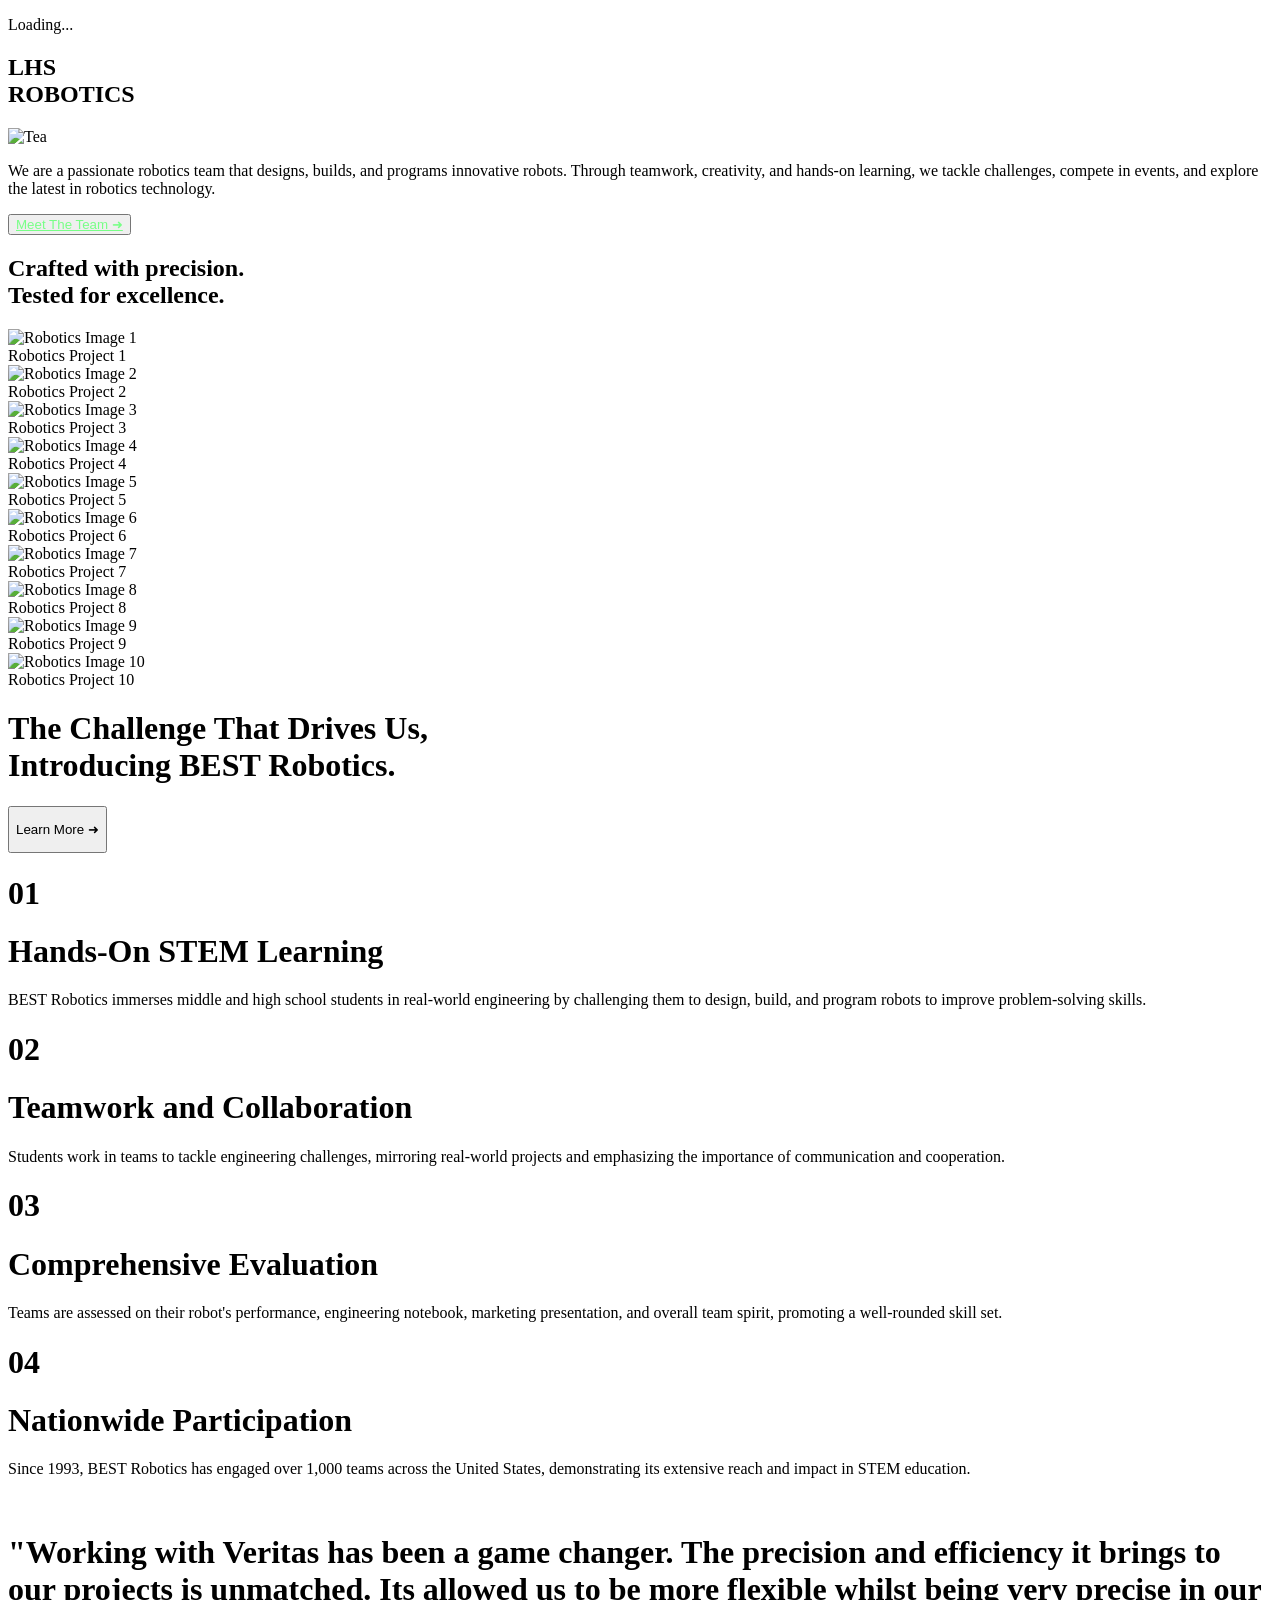
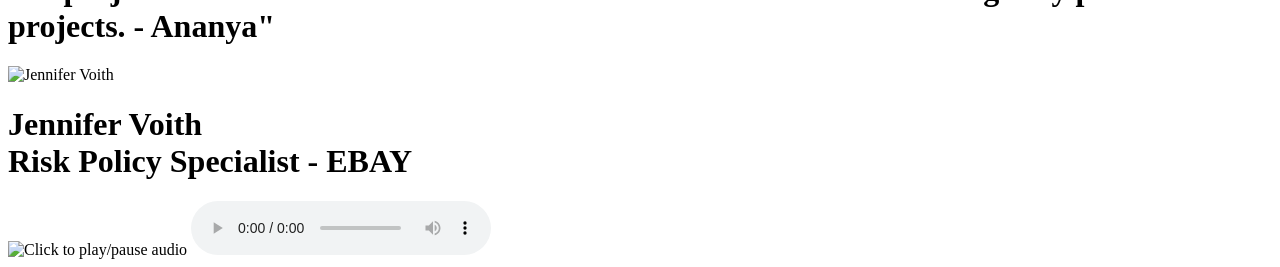
==== commit a658edbc: "Test" ====
--- a/index.html
+++ b/index.html
@@ -7,19 +7,19 @@
   <title>Home</title>
   <!-- font-family: "Spartan", sans-serif; -->
   <!-- <link href="https://fonts.googleapis.com/icon?family=Material+Icons"rel="stylesheet"> -->
-  <link rel="stylesheet" href="pages/style.css" />
-  <link rel="icon" type="image/png" href="assets/lionrobot.png" />
-  <script type="module" src="js/include.js"></script>
+  <link rel="stylesheet" href="/Robotics_Website_25_26/pages/style.css" />
+  <link rel="icon" type="image/png" href="/Robotics_Website_25_26/assets/lionrobot.png" />
+  <script type="module" src="/Robotics_Website_25_26/js/include.js"></script>
   <script type="module" src="https://cdn.jsdelivr.net/npm/ldrs/dist/auto/grid.js"></script>
 </head>
 
 <body id="top">
-  <audio id="click-sound" src="assets/click_effect.mp3" preload="auto"></audio>
+  <audio id="click-sound" src="/Robotics_Website_25_26/assets/click_effect.mp3" preload="auto"></audio>
   <div id="loading-overlay">
     <l-grid size="60" speed="1.5" color="white"></l-grid>
     <p>Loading...</p>
   </div>
-  <div id="NavBarSection" data-include="pages/template.html#TemplateNavBar"></div>
+  <div id="NavBarSection" data-include="/Robotics_Website_25_26/pages/template.html#TemplateNavBar"></div>
   <main>
     <div>
       <section>
@@ -43,7 +43,7 @@
               <div class="bottom-left"></div>
               <div class="bottom-right"></div>
 
-              <img src="assets/team.png" alt="Tea" class="hero-tea-image">
+              <img src="/Robotics_Website_25_26/assets/team.png" alt="Tea" class="hero-tea-image">
             </div>
 
             <div class="subsec1_txt scroll-reveal">
@@ -55,7 +55,8 @@
               </p>
 
               <button>
-                <a href="pages/about.html" class="meetTeam" style="color: #78ff87; border: #78ff87">Meet The Team ➜</a>
+                <a href="/Robotics_Website_25_26/pages/about.html" class="meetTeam"
+                  style="color: #78ff87; border: #78ff87">Meet The Team ➜</a>
               </button>
             </div>
           </div>
@@ -72,45 +73,45 @@
             <div class="carousel">
               <div class="group">
                 <div class="card">
-                  <img src="assets/img001.jpg" alt="Robotics Image 1">
+                  <img src="/Robotics_Website_25_26/assets/img001.jpg" alt="Robotics Image 1">
                   <div class="card-text">Robotics Project 1</div>
                 </div>
                 <div class="card">
-                  <img src="assets/img002.jpg" alt="Robotics Image 2">
+                  <img src="/Robotics_Website_25_26/assets/img002.jpg" alt="Robotics Image 2">
                   <div class="card-text">Robotics Project 2</div>
                 </div>
                 <div class="card">
-                  <img src="assets/img003.jpg" alt="Robotics Image 3">
+                  <img src="/Robotics_Website_25_26/assets/img003.jpg" alt="Robotics Image 3">
                   <div class="card-text">Robotics Project 3</div>
                 </div>
                 <div class="card">
-                  <img src="assets/img004.jpg" alt="Robotics Image 4">
+                  <img src="/Robotics_Website_25_26/assets/img004.jpg" alt="Robotics Image 4">
                   <div class="card-text">Robotics Project 4</div>
                 </div>
                 <div class="card">
-                  <img src="assets/img005.jpg" alt="Robotics Image 5">
+                  <img src="/Robotics_Website_25_26/assets/img005.jpg" alt="Robotics Image 5">
                   <div class="card-text">Robotics Project 5</div>
                 </div>
               </div>
               <div class="group" aria-hidden="true">
                 <div class="card">
-                  <img src="assets/img006.jpg" alt="Robotics Image 6">
+                  <img src="/Robotics_Website_25_26/assets/img006.jpg" alt="Robotics Image 6">
                   <div class="card-text">Robotics Project 6</div>
                 </div>
                 <div class="card">
-                  <img src="assets/img007.jpg" alt="Robotics Image 7">
+                  <img src="/Robotics_Website_25_26/assets/img007.jpg" alt="Robotics Image 7">
                   <div class="card-text">Robotics Project 7</div>
                 </div>
                 <div class="card">
-                  <img src="assets/img008.jpg" alt="Robotics Image 8">
+                  <img src="/Robotics_Website_25_26/assets/img008.jpg" alt="Robotics Image 8">
                   <div class="card-text">Robotics Project 8</div>
                 </div>
                 <div class="card">
-                  <img src="assets/img009.jpg" alt="Robotics Image 9">
+                  <img src="/Robotics_Website_25_26/assets/img009.jpg" alt="Robotics Image 9">
                   <div class="card-text">Robotics Project 9</div>
                 </div>
                 <div class="card">
-                  <img src="assets/img010.jpg" alt="Robotics Image 10">
+                  <img src="/Robotics_Website_25_26/assets/img010.jpg" alt="Robotics Image 10">
                   <div class="card-text">Robotics Project 10</div>
                 </div>
               </div>
@@ -214,15 +215,16 @@
         </div>
         <div class="test">
           <div class="testimonial_id">
-            <img src="assets/jennifervoith.jpeg" alt="Jennifer Voith" class="testimonial-image" />
+            <img src="/Robotics_Website_25_26/assets/jennifervoith.jpeg" alt="Jennifer Voith"
+              class="testimonial-image" />
             <h1>Jennifer Voith<br />Risk Policy Specialist - EBAY</h1>
           </div>
           <div class="testimonial_audio_container">
 
-            <img src="assets/Soundwave.png" alt="Click to play/pause audio" id="audioToggleImage"
-              class="audio-image-toggle" />
+            <img src="/Robotics_Website_25_26/assets/Soundwave.png" alt="Click to play/pause audio"
+              id="audioToggleImage" class="audio-image-toggle" />
             <audio controls class="testimonial-audio">
-              <source src="assets/testimonial.mp3" type="audio/mpeg">
+              <source src="/Robotics_Website_25_26/assets/testimonial.mp3" type="audio/mpeg">
               Your browser does not support the audio element.
             </audio>
           </div>
@@ -230,7 +232,7 @@
       </div>
     </div>
   </main>
-  <div id="FooterSection" data-include="pages/template.html#TemplateFooter"></div>
+  <div id="FooterSection" data-include="/Robotics_Website_25_26/pages/template.html#TemplateFooter"></div>
 
   <script>
     const clickSound = document.getElementById("click-sound");
